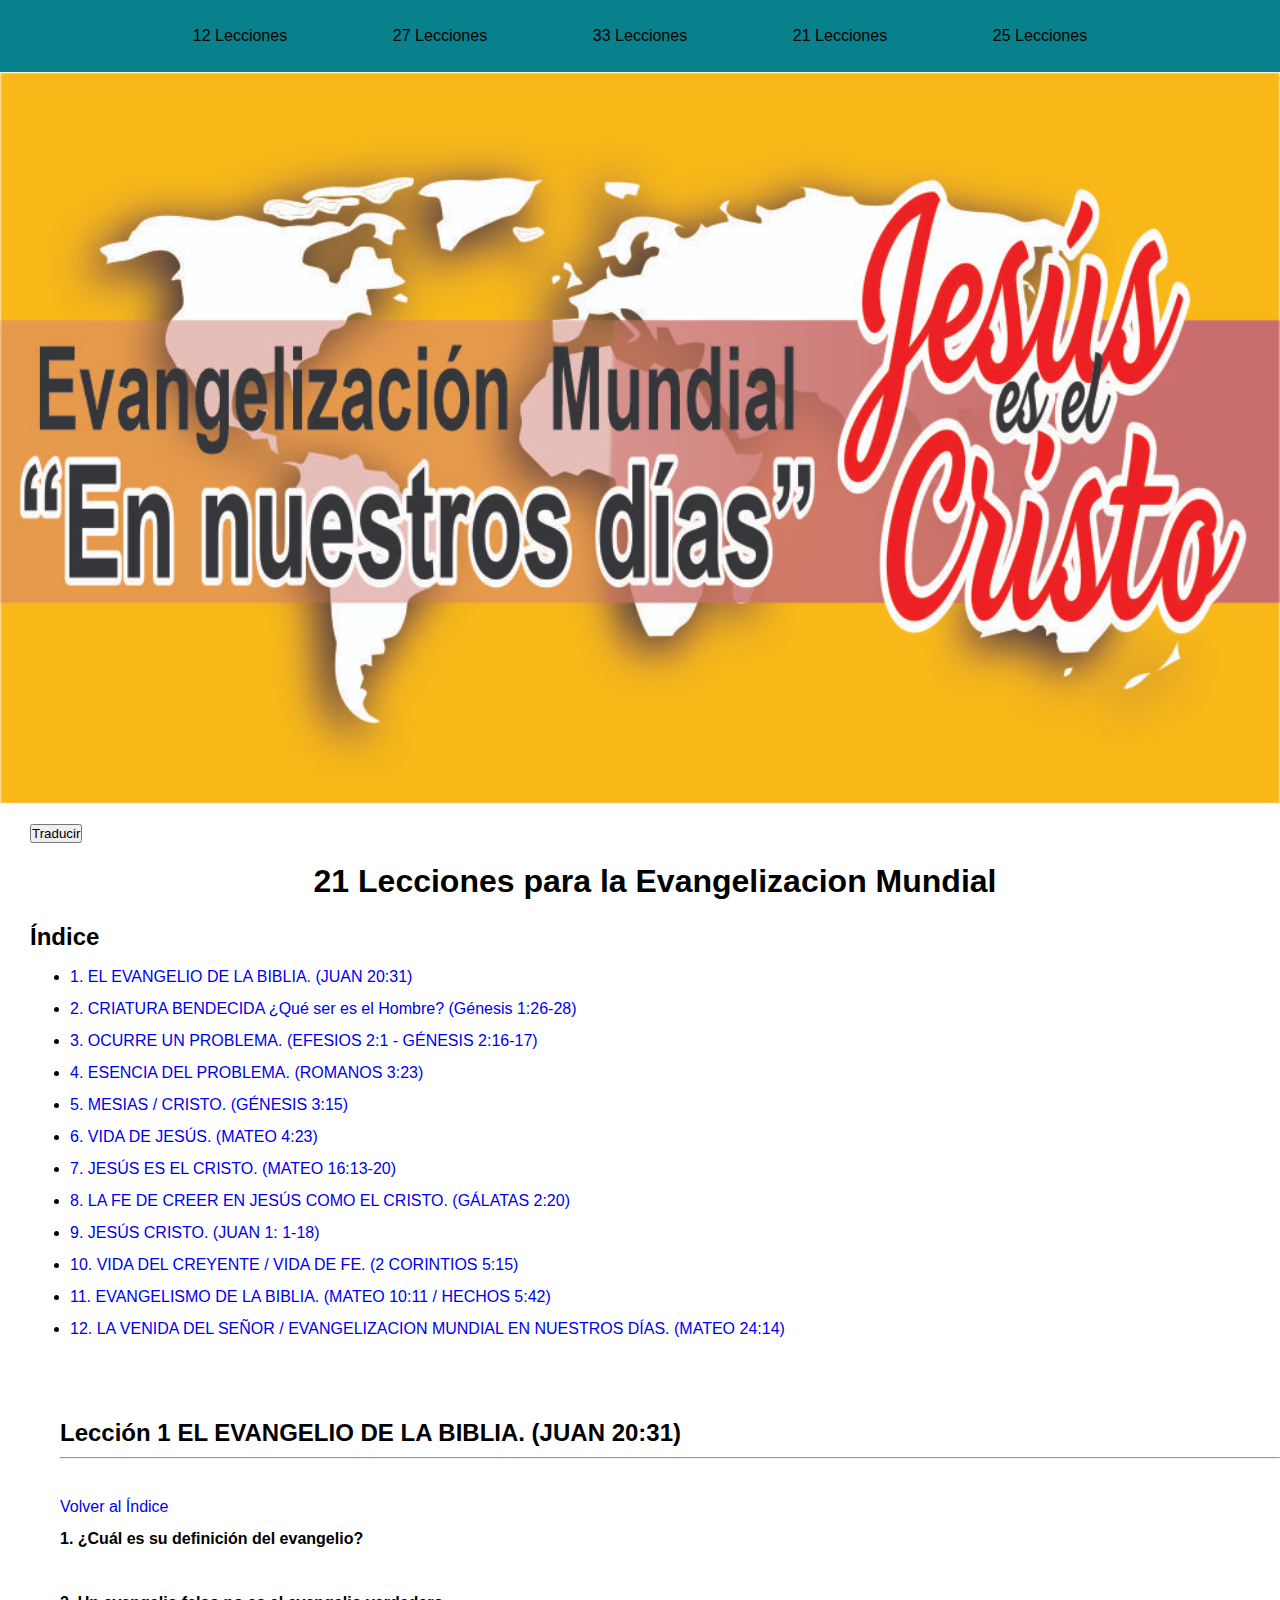
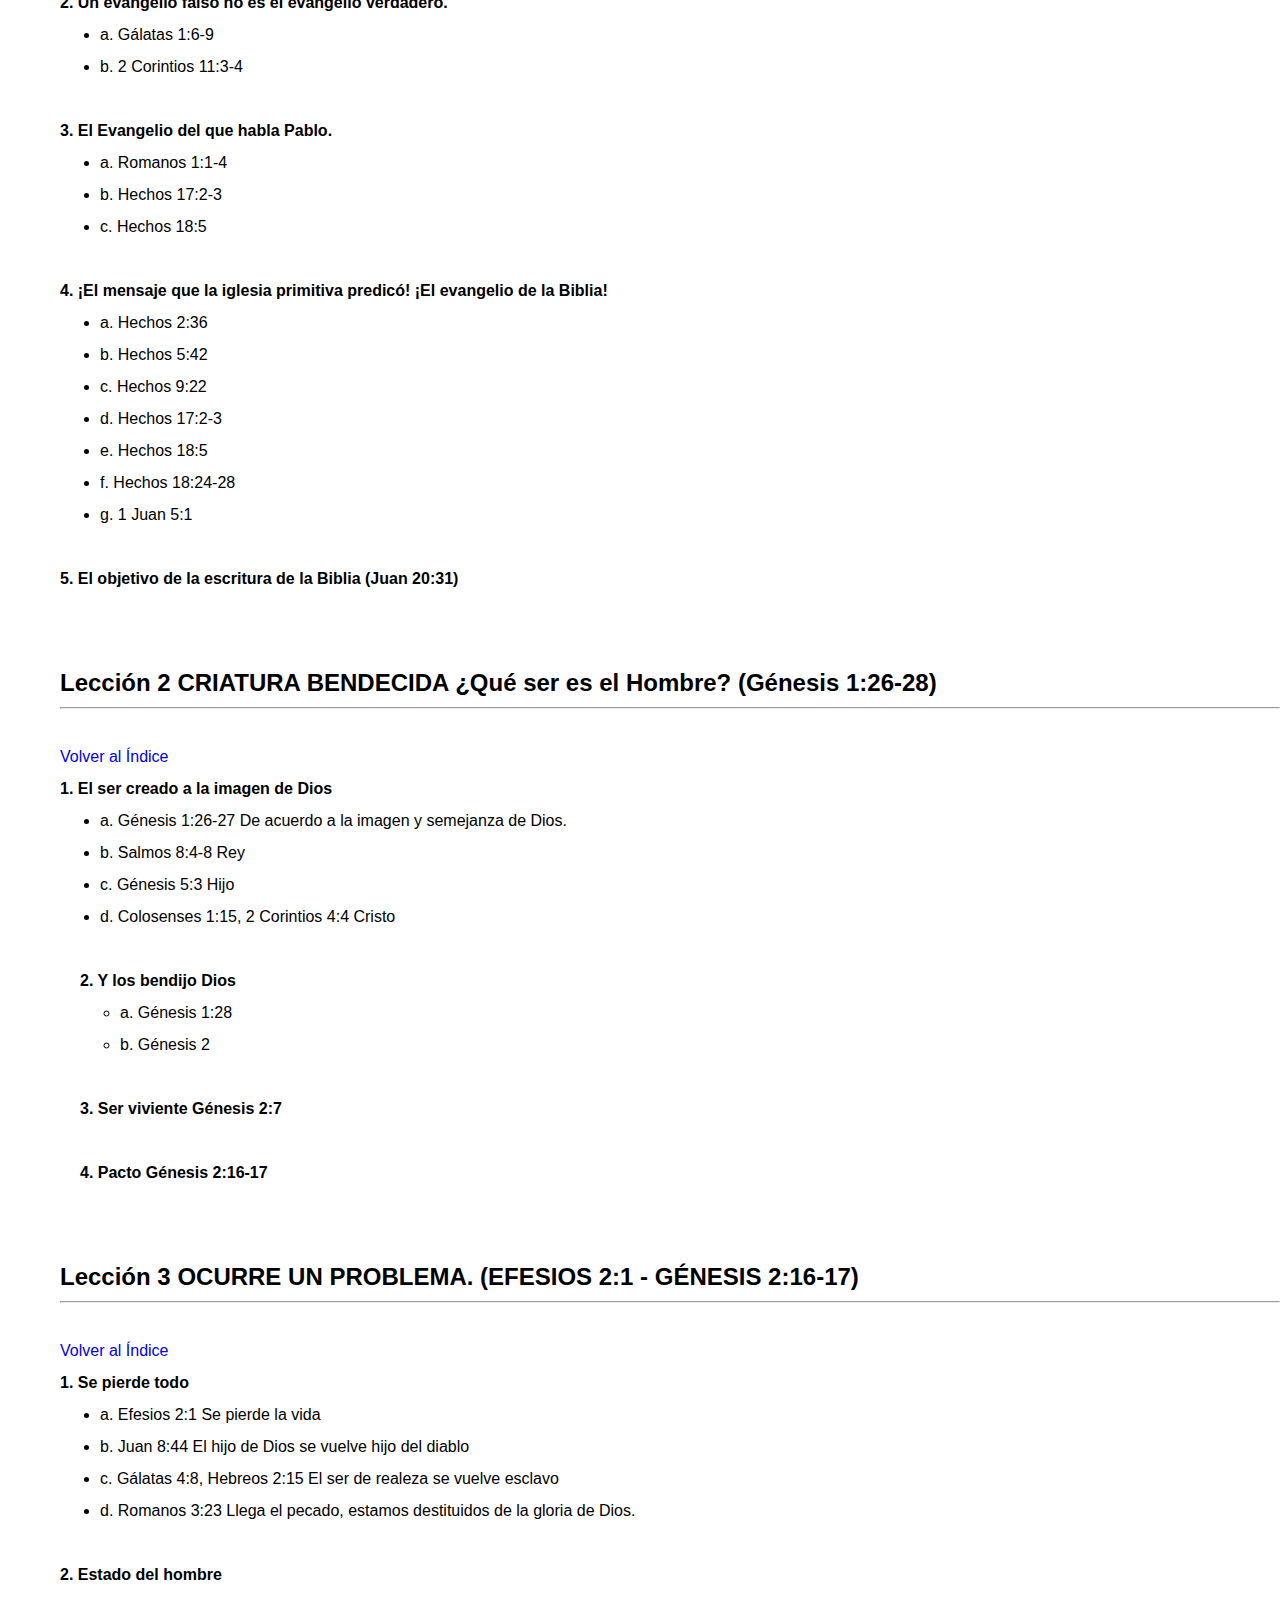
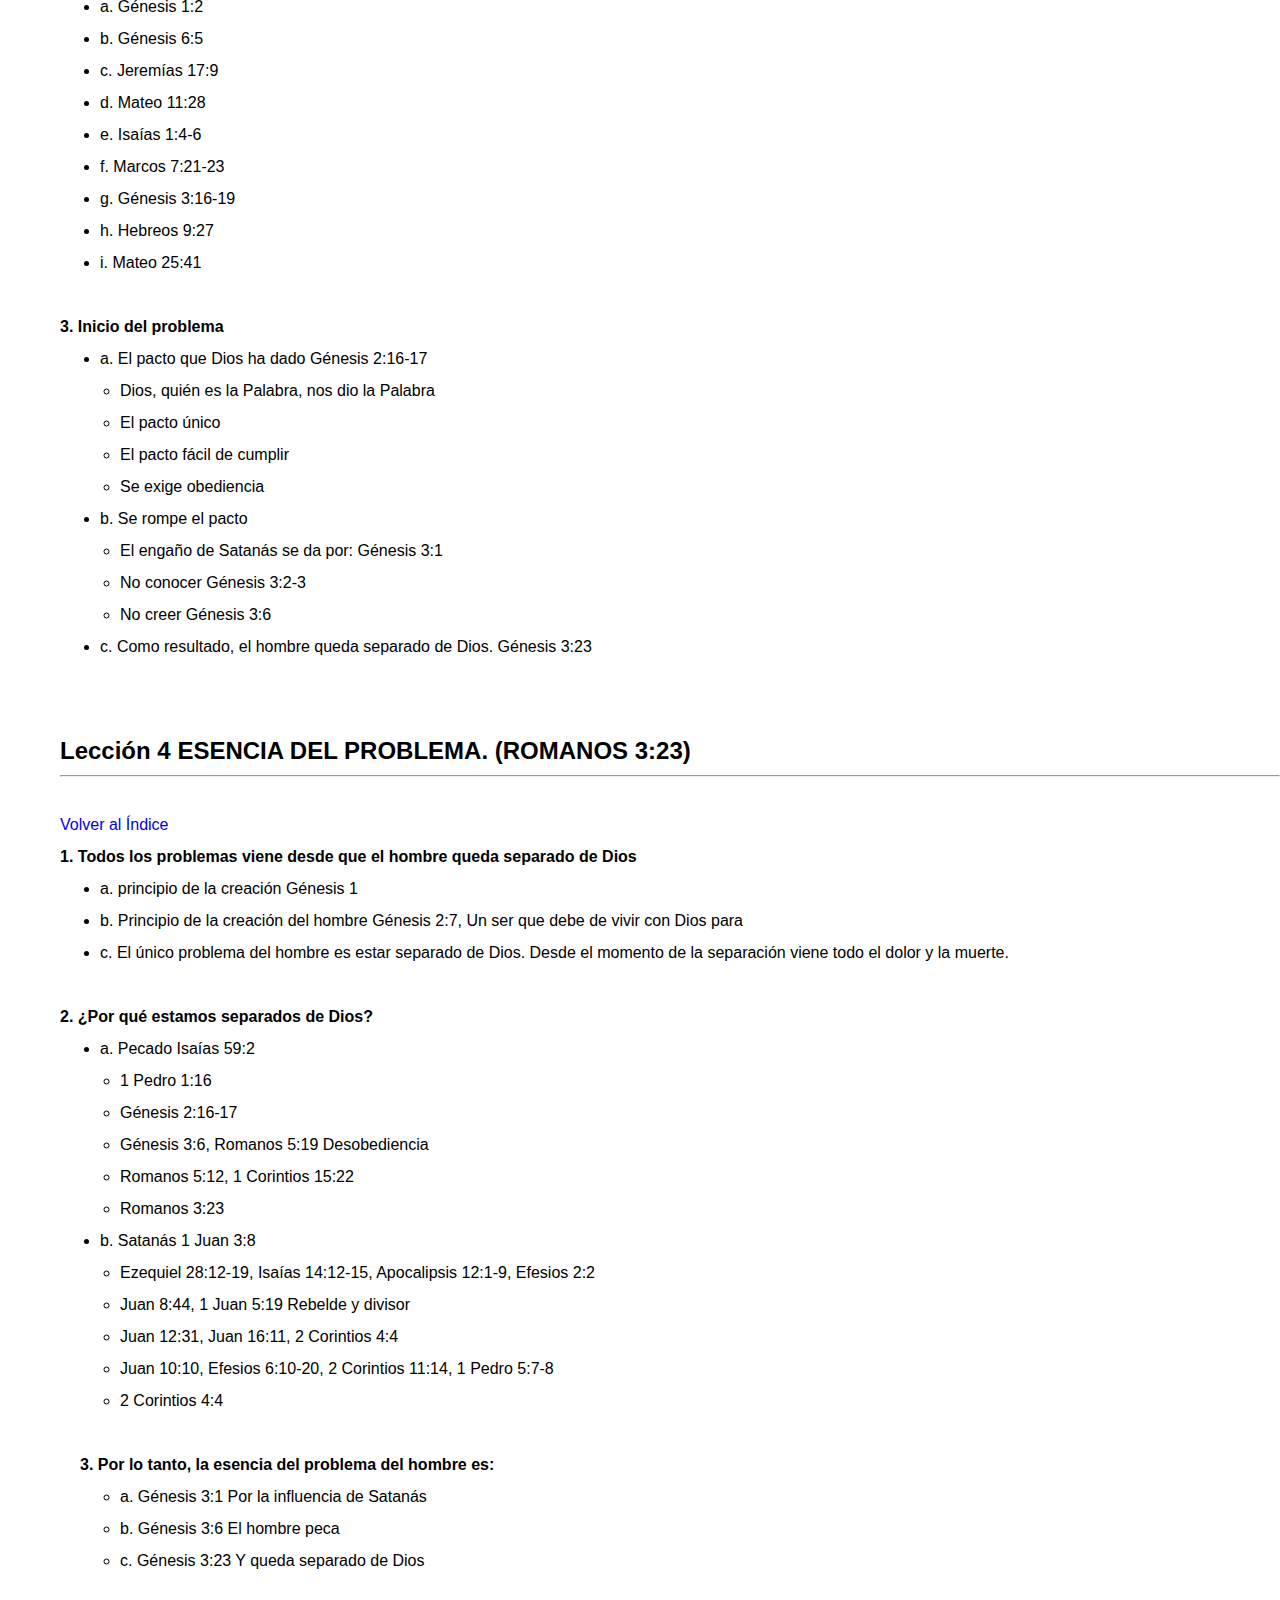
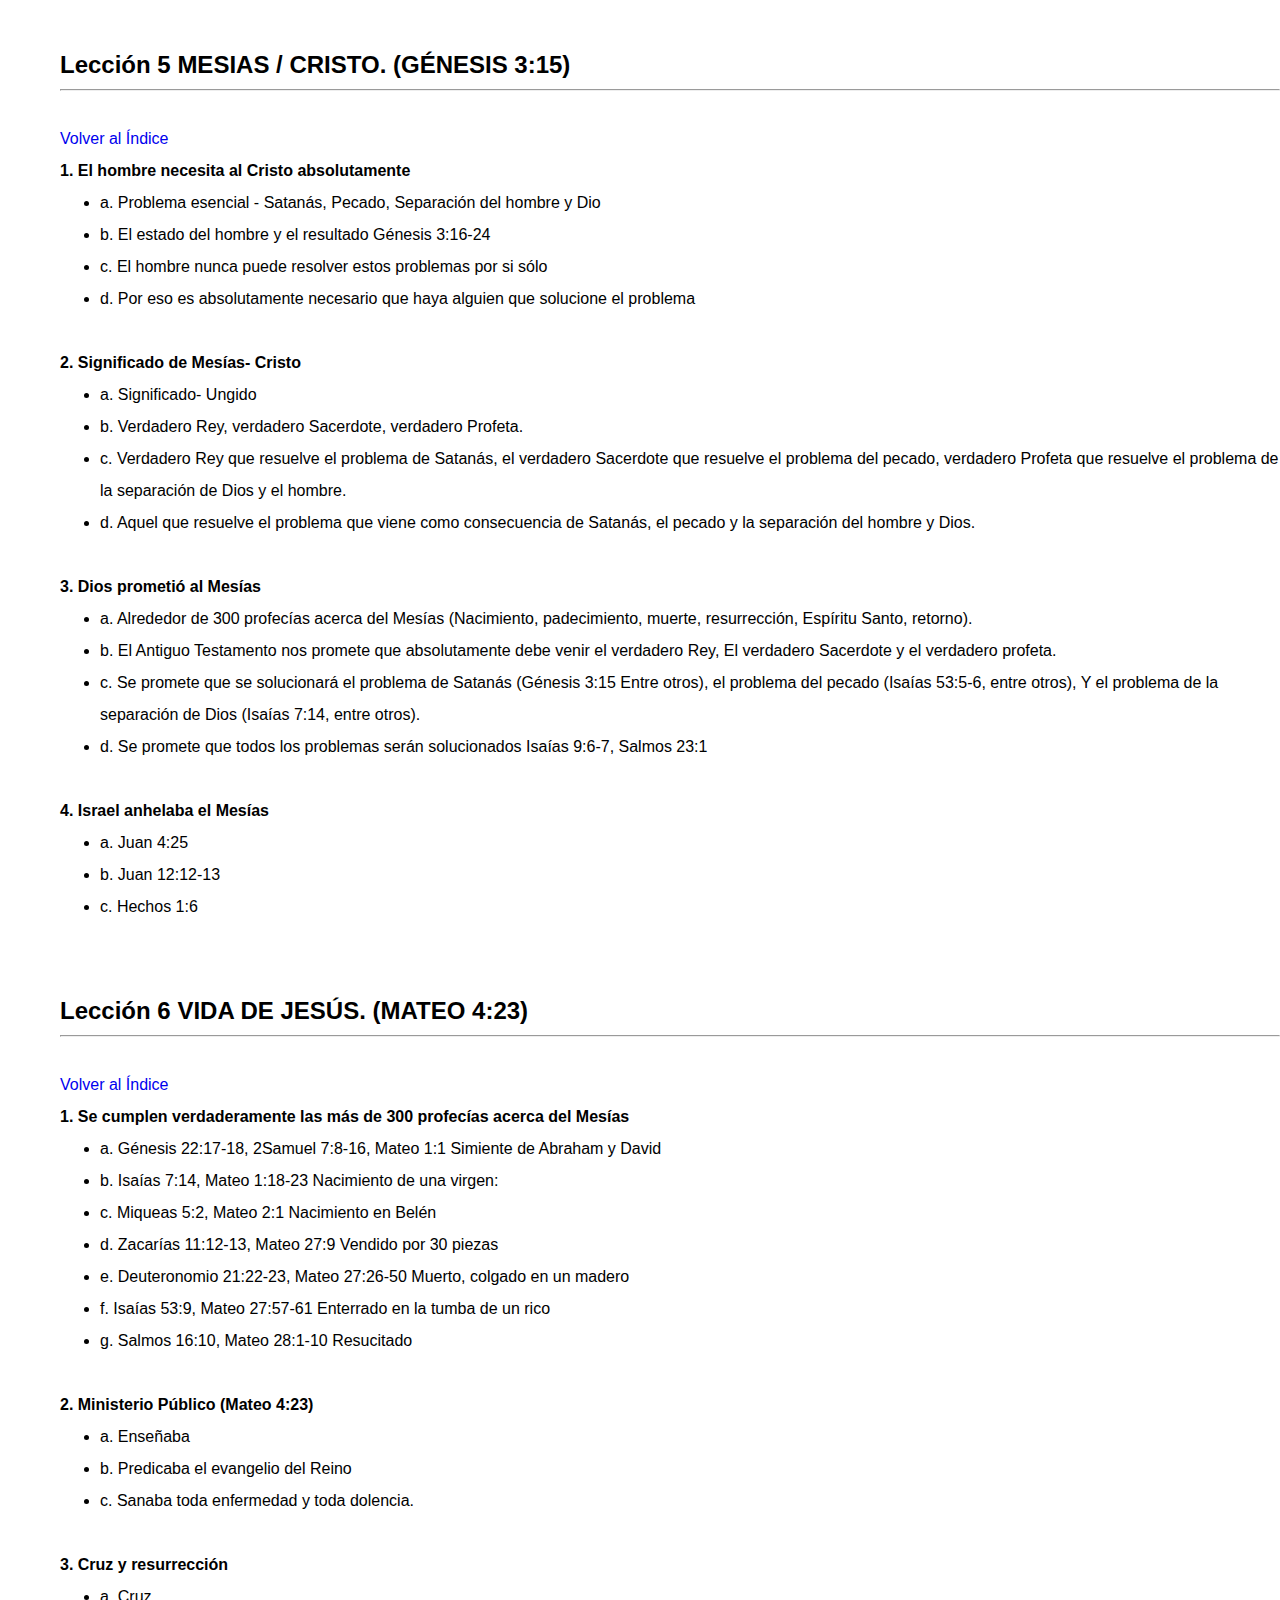
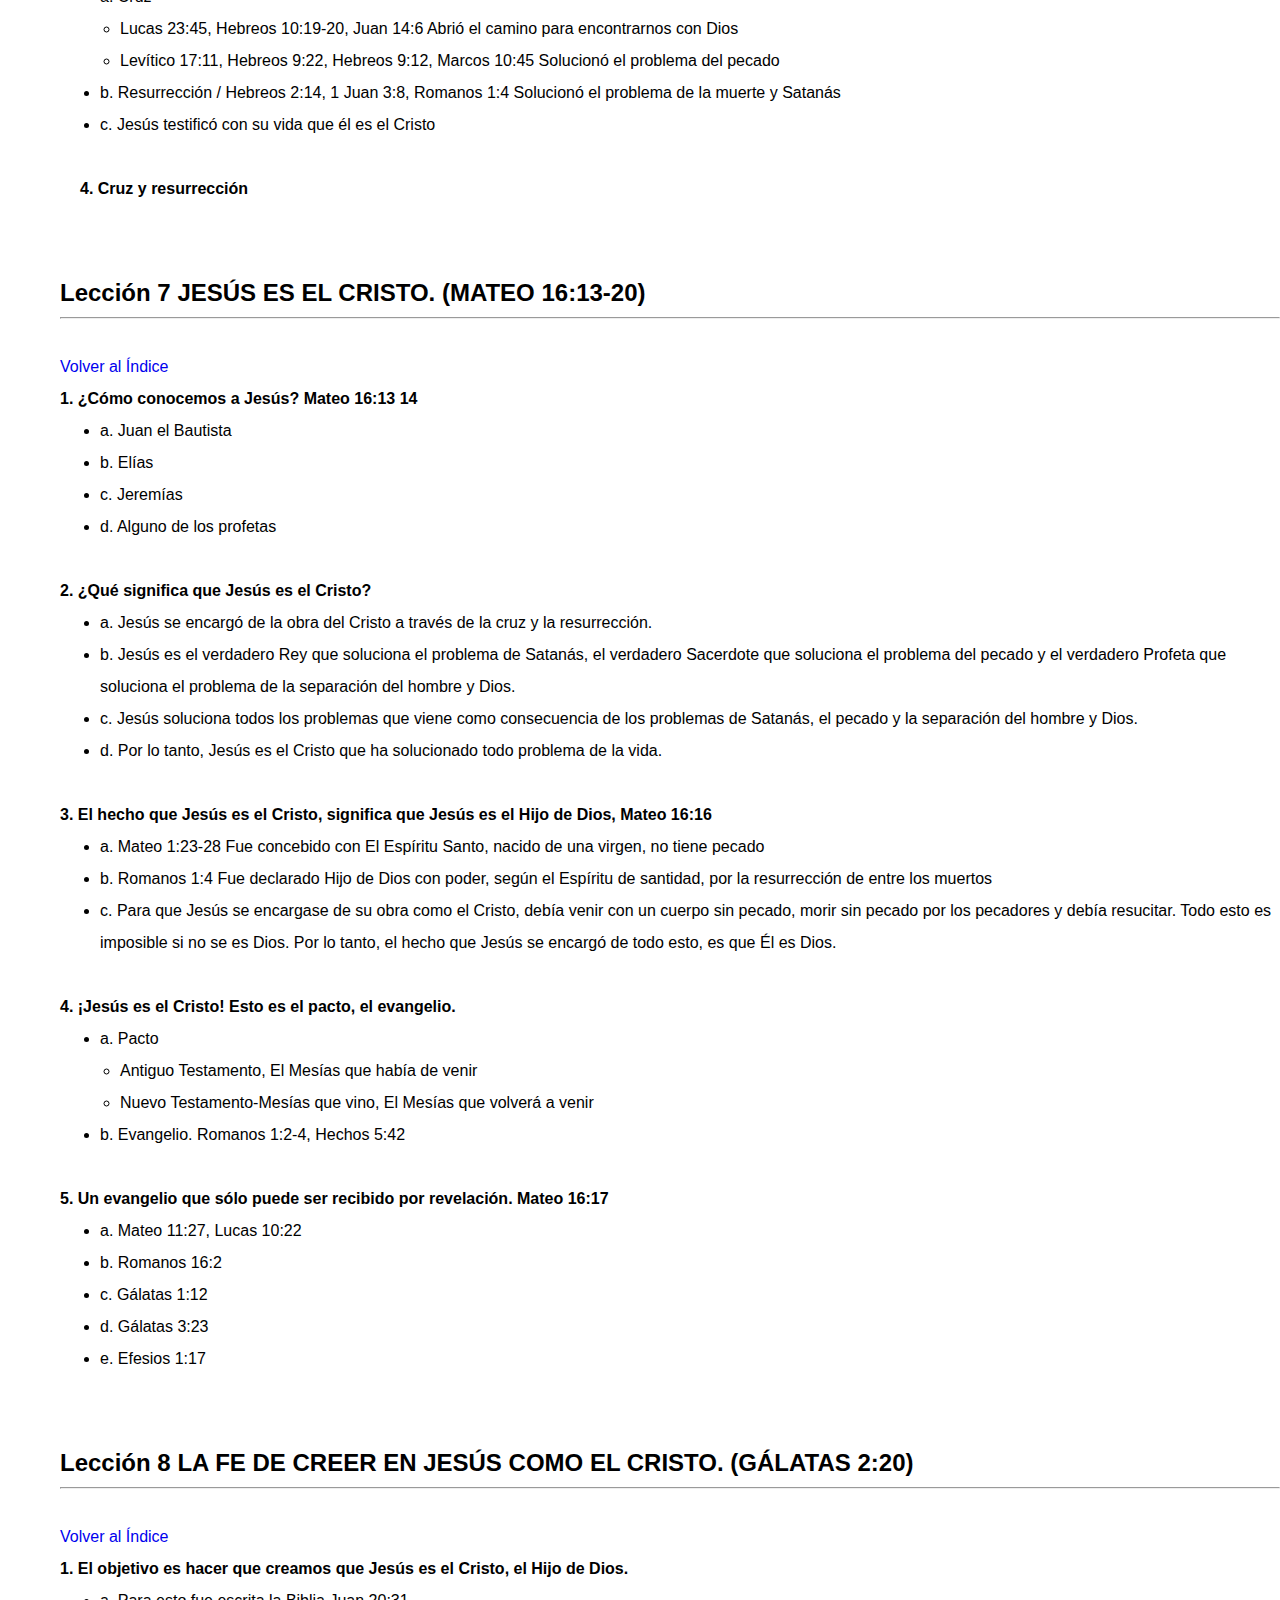
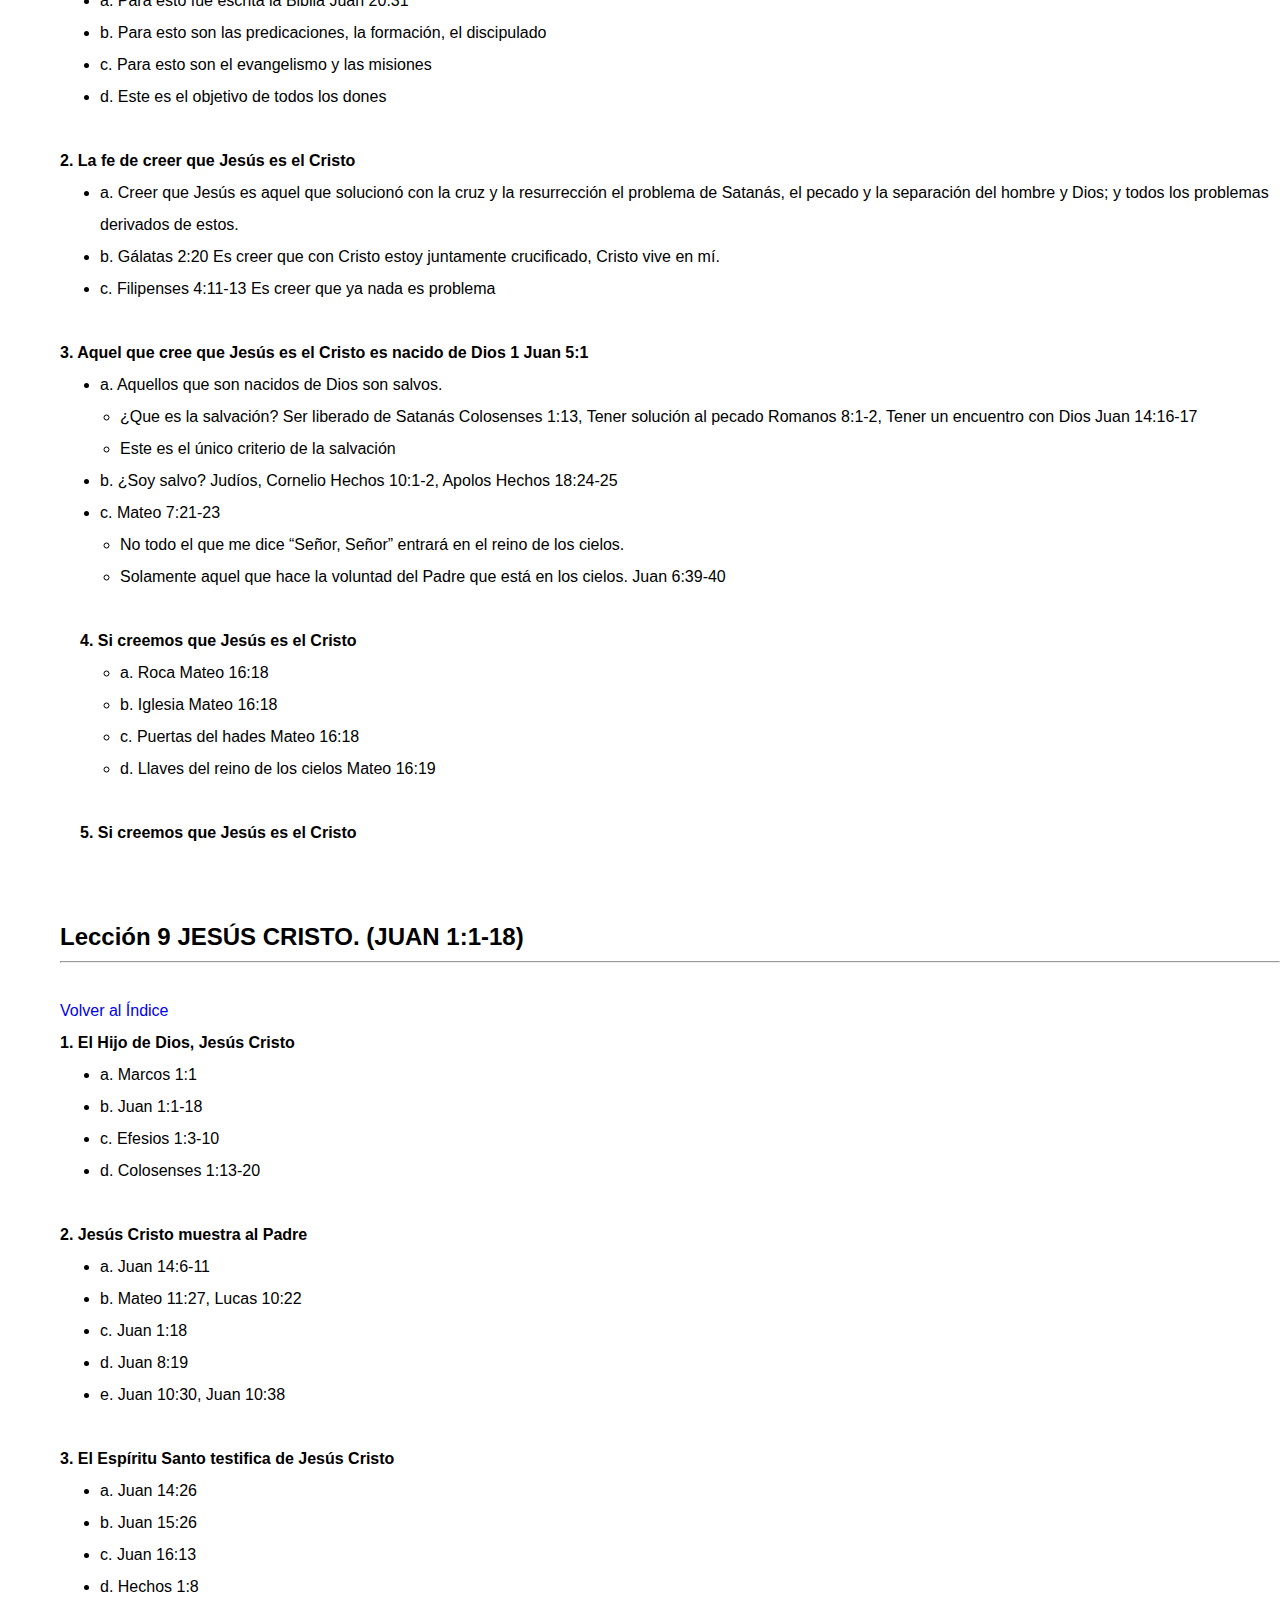
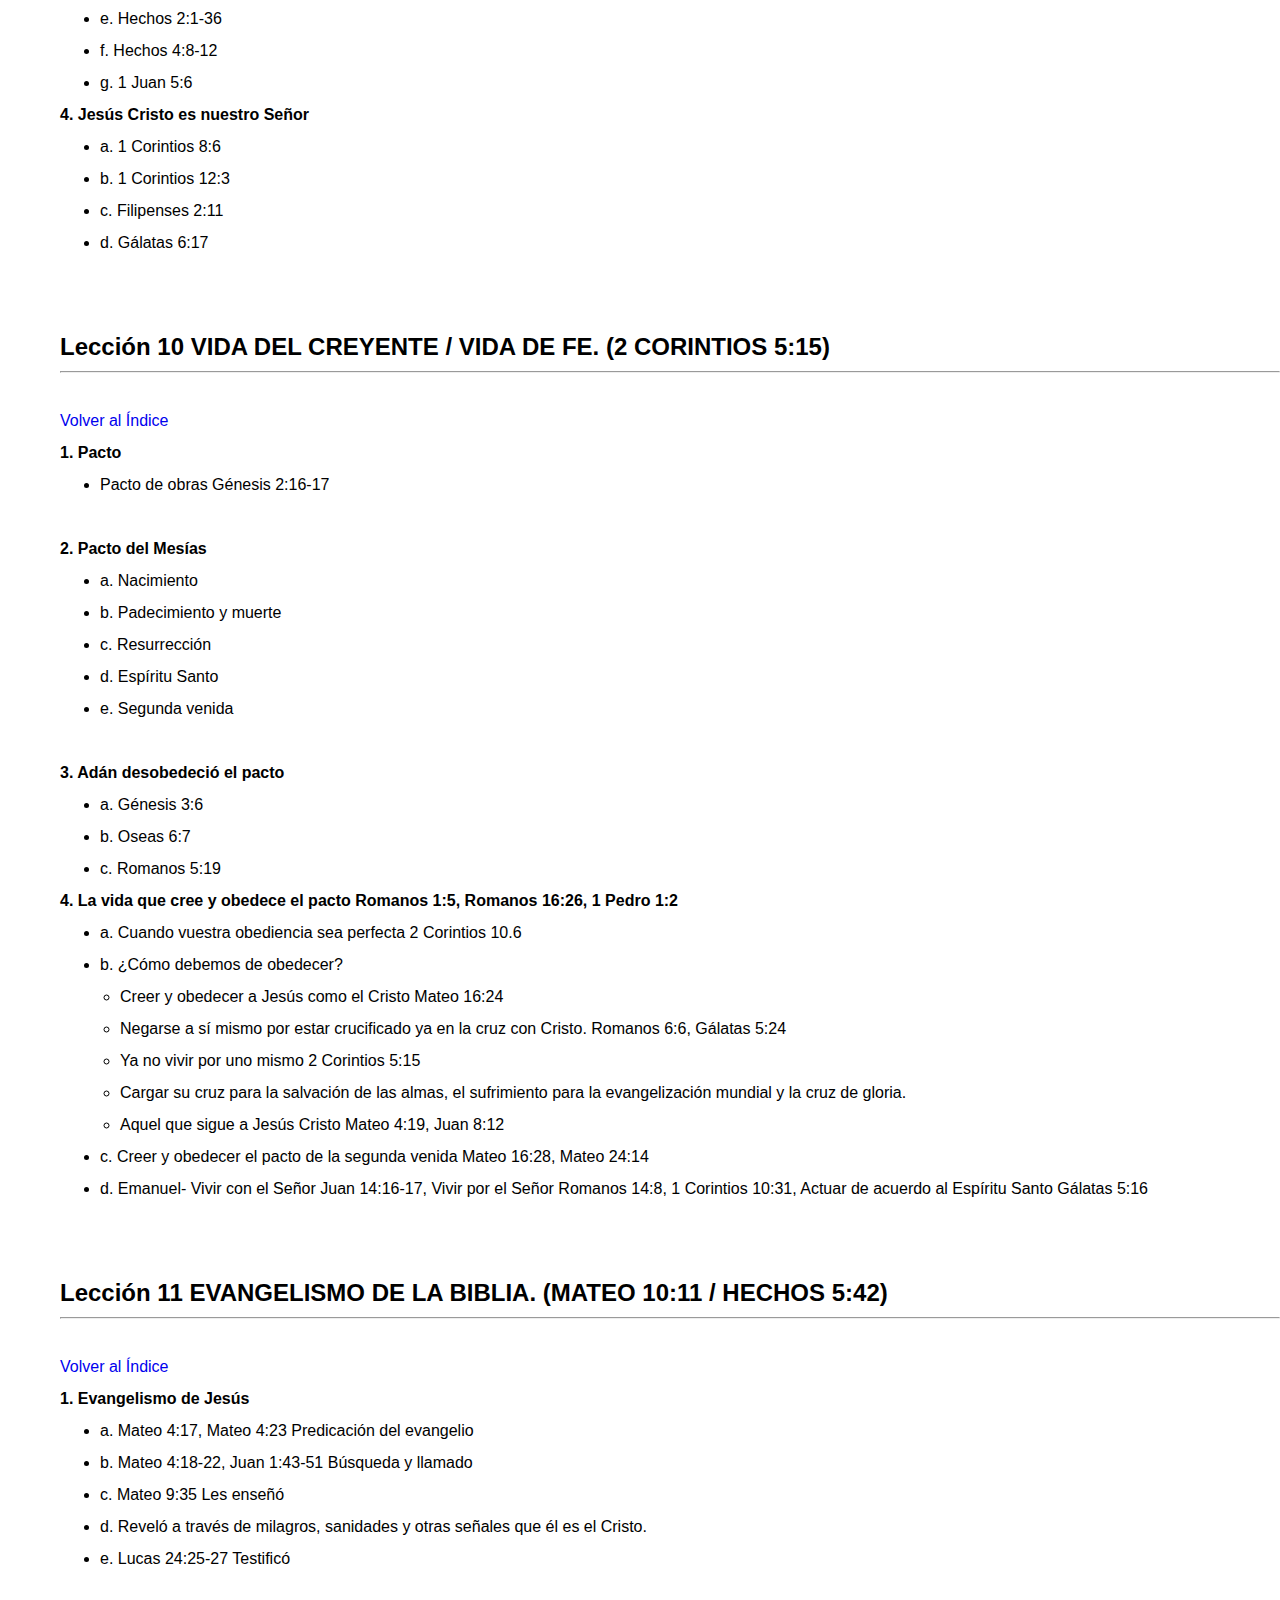
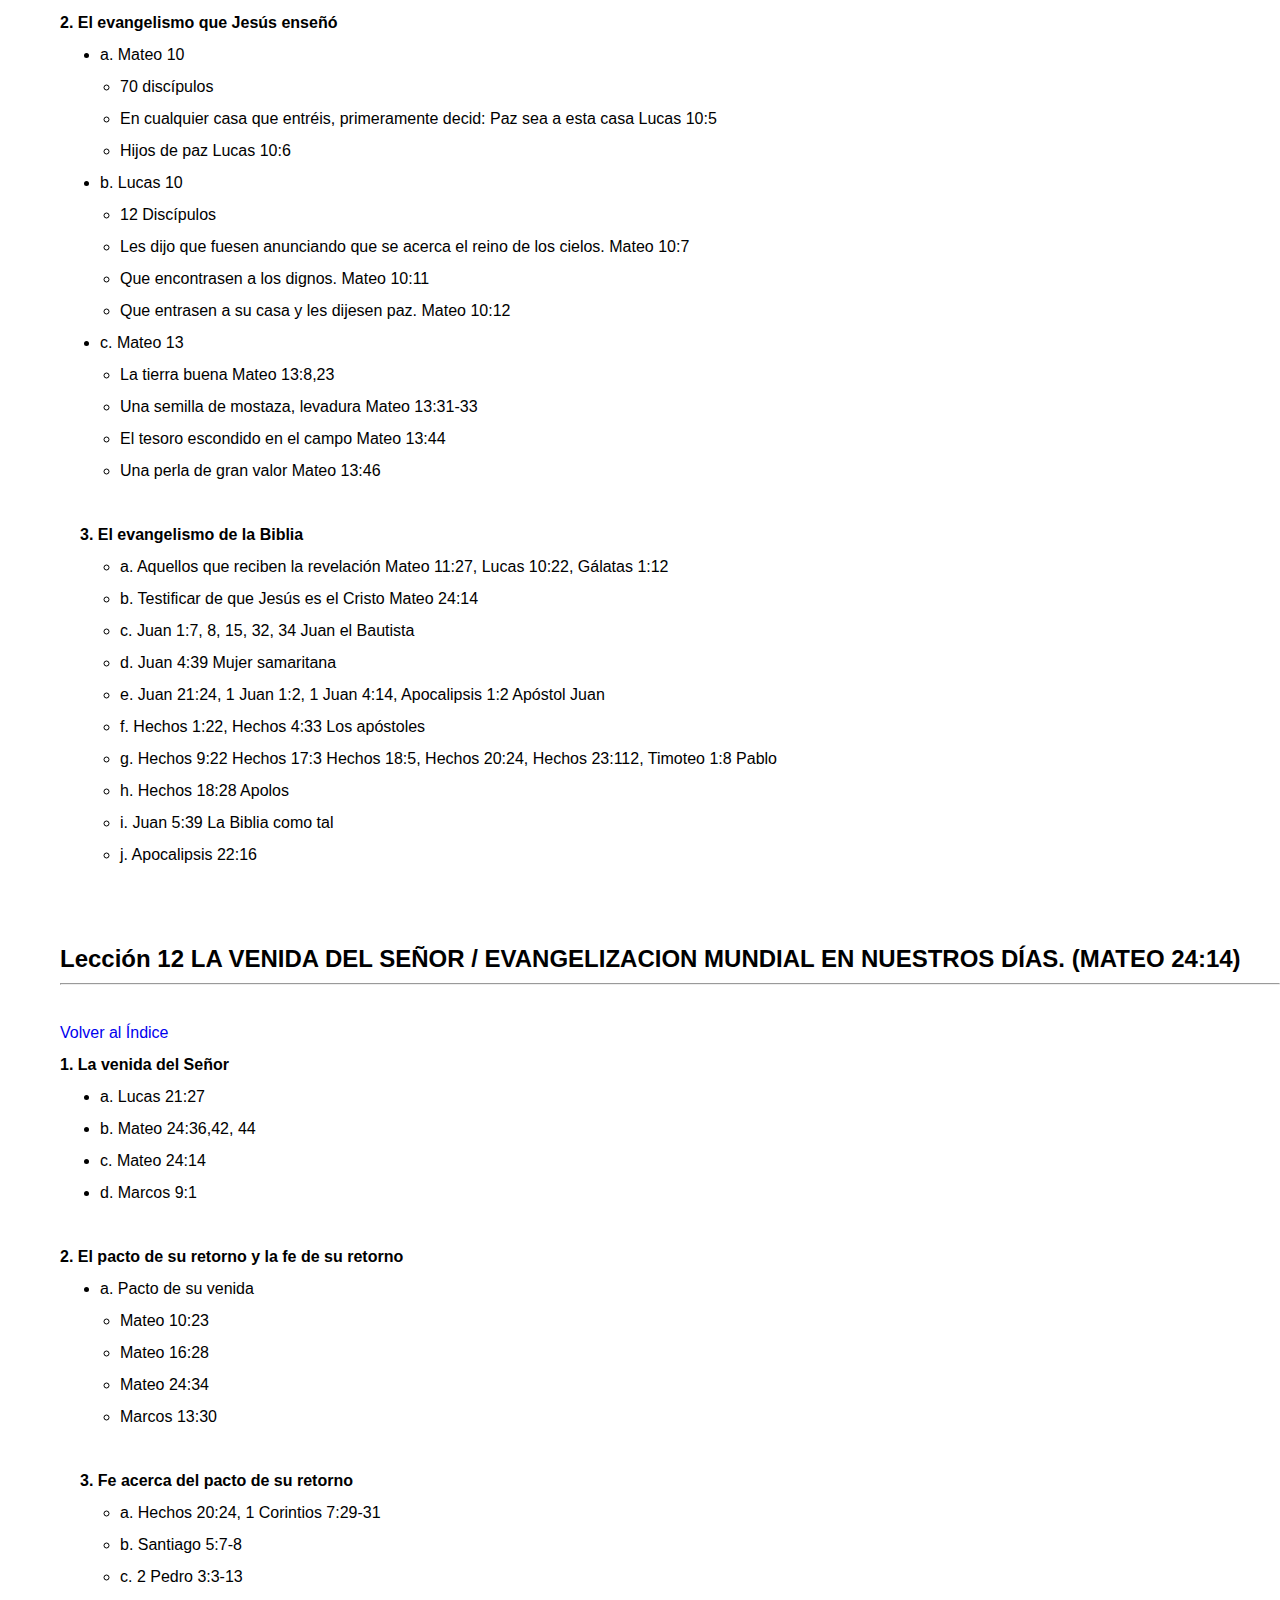
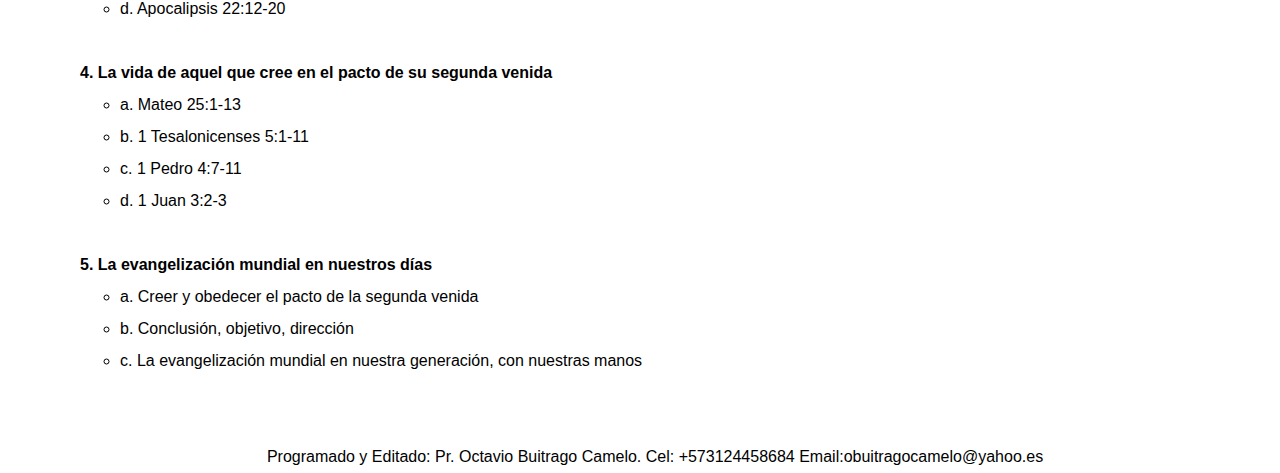
==== 21.html @ a9871e88 "actualizacion" ====
<!DOCTYPE html>
<html lang="es">
<head>
    <meta charset="UTF-8">
    <meta name="viewport" content="width=device-width, initial-scale=1.0">
    <link rel="stylesheet" href="styles.css">
    <script type="text/javascript" src="https://translate.google.com/translate_a/element.js?cb=googleTranslateElementInit">
    function googleTranslateElementInit() {
      new google.translate.TranslateElement({pageLanguage: 'es', includedLanguages: 'en,fr,de', layout: google.translate.TranslateElement.InlineLayout.SIMPLE}, 'google_translate_element');
    }
  </script>
    <script>src="index.js"></script>
    <title>21 Lecciones para la Evangelizacion Mundial</title>
</head>
<body>
    <header>
		<nav class="navbar">
			<div class="contenedor">
                <a href="index.html">12 Lecciones</a>
                <a href="27.html">27 Lecciones</a>
                <a href="33.html">33 Lecciones</a>
                <a href="25.html">21 Lecciones</a>
                <a href="21.html">25 Lecciones</a>
              </div>
		</nav>
		<div class="contenedor-imagen">
			<a href="#">
				<img src="img/portada.jpg" alt="imagen evangelizacion mundial">
			</a>
		</div>
	</header>
<main class="contenido">
    <div id="traducir">
	    <div id="google_translate_element"></div>
        <button onclick="translatePage()">Traducir</button>
    </div>
    <h1 class="titulo" id="indice">21 Lecciones para la Evangelizacion Mundial</h1>
    <nav>
        <h2>Índice</h2>
        <ul>
            <li><a href="#leccion-1">1. EL EVANGELIO DE LA BIBLIA. (JUAN 20:31)</a></li>
            <li><a href="#leccion-2">2. CRIATURA BENDECIDA ¿Qué ser es el Hombre? (Génesis 1:26-28)</a></li>
            <li><a href="#leccion-3">3. OCURRE UN PROBLEMA. (EFESIOS 2:1 - GÉNESIS 2:16-17)</a></li>
            <li><a href="#leccion-4">4. ESENCIA DEL PROBLEMA. (ROMANOS 3:23)</a></li>
            <li><a href="#leccion-5">5. MESIAS / CRISTO. (GÉNESIS 3:15)</a></li>
            <li><a href="#leccion-6">6. VIDA DE JESÚS. (MATEO 4:23)</a></li>
            <li><a href="#leccion-7">7. JESÚS ES EL CRISTO. (MATEO 16:13-20)</a></li>
            <li><a href="#leccion-8">8. LA FE DE CREER EN JESÚS COMO EL CRISTO. (GÁLATAS 2:20)</a></li>
            <li><a href="#leccion-9">9. JESÚS CRISTO. (JUAN 1: 1-18)</a></li>
            <li><a href="#leccion-10">10. VIDA DEL CREYENTE / VIDA DE FE. (2 CORINTIOS 5:15)</a></li>
            <li><a href="#leccion-11">11. EVANGELISMO DE LA BIBLIA. (MATEO 10:11 / HECHOS 5:42)</a></li>
            <li><a href="#leccion-12">12. LA VENIDA DEL SEÑOR / EVANGELIZACION MUNDIAL EN
                NUESTROS DÍAS. (MATEO 24:14)</a></li><br><br>
        </ul>
    </nav>
    <main>
    <Section>
        <article>
            <h2 id="leccion-1">Lección 1 EL EVANGELIO DE LA BIBLIA. (JUAN 20:31)</h2>
            <hr><br> <a href="#indice" class="volver-indice">Volver al Índice</a>
    
            <p><strong>1. ¿Cuál es su definición del evangelio?</strong></p><br>
            <p><strong>2. Un evangelio falso no es el evangelio verdadero.</strong></p>
                <ul>
                    <li>a. Gálatas 1:6-9</li>
                    <li>b. 2 Corintios 11:3-4</li></p><br>
                </ul>
            <p><strong>3.  El Evangelio del que habla Pablo.</strong></p>
                <ul>
                    <li>a. Romanos 1:1-4</li>
                    <li>b. Hechos 17:2-3</li>
                    <li>c. Hechos 18:5</li><br>
                </ul>
            <p><strong>4. ¡El mensaje que la iglesia primitiva predicó! ¡El evangelio de la Biblia!</strong></p>
                <ul>
                    <li>a. Hechos 2:36</li>
                    <li>b. Hechos 5:42</li>
                    <li>c. Hechos 9:22</li>
                    <li>d. Hechos 17:2-3</li>
                    <li>e. Hechos 18:5</li>
                    <li>f. Hechos 18:24-28</li>
                    <li>g. 1 Juan 5:1</li>
                </ul><br>
            <p><strong>5. El objetivo de la escritura de la Biblia (Juan 20:31)</strong></p><br><br>            
        </article>
        <article>
            <h2 id="leccion-2">Lección 2 CRIATURA BENDECIDA ¿Qué ser es el Hombre? (Génesis 1:26-28)</h2>
            <hr><br><a href="#indice" class="volver-indice">Volver al Índice</a>
    
            <p><strong>1. El ser creado a la imagen de Dios</strong></p>
                <ul>
                    <li>a. Génesis 1:26-27 De acuerdo a la imagen y semejanza de Dios.</li>
                    <li>b. Salmos 8:4-8 Rey</li>
                    <li>c. Génesis 5:3 Hijo</li>
                    <li>d. Colosenses 1:15, 2 Corintios 4:4 Cristo</li><br>
            <p><strong>2. Y los bendijo Dios</strong></p>
                <ul>
                    <li>a. Génesis 1:28</li>
                    <li>b. Génesis 2</li></p><br>
                </ul>
            <p><strong>3. Ser viviente Génesis 2:7</strong></p><br>
            <p><strong>4. Pacto Génesis 2:16-17</strong></p><br><br>
        </article>
        <article>
            <h2 id="leccion-3">Lección 3 OCURRE UN PROBLEMA. (EFESIOS 2:1 - GÉNESIS 2:16-17)</h2>
            <hr><br><a href="#indice" class="volver-indice">Volver al Índice</a>
    
            <p><strong>1. Se pierde todo</strong></p>
                <ul>
                    <li>a. Efesios 2:1 Se pierde la vida</li>
                    <li>b. Juan 8:44 El hijo de Dios se vuelve hijo del diablo</li>
                    <li>c. Gálatas 4:8, Hebreos 2:15 El ser de realeza se vuelve esclavo</li>
                    <li>d. Romanos 3:23 Llega el pecado, estamos destituidos de la gloria de Dios.</li>
                </ul></p><br>
            <p><strong>2. Estado del hombre</strong></p>
                <ul>
                    <li>a. Génesis 1:2</li>
                    <li>b. Génesis 6:5</li>
                    <li>c. Jeremías 17:9</li>
                    <li>d. Mateo 11:28</li>
                    <li>e. Isaías 1:4-6</li>
                    <li>f. Marcos 7:21-23</li>
                    <li>g. Génesis 3:16-19</li>
                    <li>h. Hebreos 9:27</li>
                    <li>i. Mateo 25:41</li>
                </ul><br>
        
            <p><strong>3. Inicio del problema</strong></p>
                <ul>
                    <li>a. El pacto que Dios ha dado Génesis 2:16-17</li>
                        <ul>
                            <li>Dios, quién es la Palabra, nos dio la Palabra</li>
                            <li>El pacto único</li>
                            <li>El pacto fácil de cumplir</li>
                            <li>Se exige obediencia</li>
                        </ul>
                <li>b. Se rompe el pacto</li>
                        <ul>
                            <li>El engaño de Satanás se da por: Génesis 3:1</li>
                            <li>No conocer Génesis 3:2-3</li>
                            <li>No creer Génesis 3:6</li>
                        </ul>
                <li>c. Como resultado, el hombre queda separado de Dios. Génesis 3:23</li>
                </ul><br><br>
        </article>
        <article>
            <h2 id="leccion-4">Lección 4 ESENCIA DEL PROBLEMA. (ROMANOS 3:23)</h2>
            <hr><br><a href="#indice" class="volver-indice">Volver al Índice</a>
    
            <p><strong>1. Todos los problemas viene desde que el hombre queda separado de Dios</strong></p>
                <ul>
                    <li>a. principio de la creación Génesis 1</li>
                    <li>b. Principio de la creación del hombre Génesis 2:7, Un ser que debe de vivir con Dios para
                    <li>c. El único problema del hombre es estar separado de Dios. Desde el momento de la separación viene todo el dolor y la muerte.</li></li></p><br>
                </ul>
            <p><strong>2. ¿Por qué estamos separados de Dios?</strong></p>
                <ul>
                    <li>a. Pecado Isaías 59:2</li>
                    <ul>
                        <li>1 Pedro 1:16</li>
                        <li>Génesis 2:16-17</li>
                        <li>Génesis 3:6, Romanos 5:19 Desobediencia</li>
                        <li>Romanos 5:12, 1 Corintios 15:22</li>
                        <li>Romanos 3:23</li>
                      </ul>
                    <li>b. Satanás 1 Juan 3:8</li>
                    <ul>
                        <li>Ezequiel 28:12-19, Isaías 14:12-15, Apocalipsis 12:1-9, Efesios 2:2</li>
                        <li>Juan 8:44, 1 Juan 5:19 Rebelde y divisor</li>
                        <li>Juan 12:31, Juan 16:11, 2 Corintios 4:4</li>
                        <li>Juan 10:10, Efesios 6:10-20, 2 Corintios 11:14, 1 Pedro 5:7-8</li>
                        <li>2 Corintios 4:4</li>
                      </ul><br>
            <p><strong>3. Por lo tanto, la esencia del problema del hombre es:</strong>
                <ul>
                    <li>a. Génesis 3:1 Por la influencia de Satanás</li>
                    <li>b. Génesis 3:6 El hombre peca</li>
                    <li>c. Génesis 3:23 Y queda separado de Dios</li></p><br><br>
        </article>
        <article>
            <h2 id="leccion-5">Lección 5 MESIAS / CRISTO. (GÉNESIS 3:15)</h2>
            <hr><br><a href="#indice" class="volver-indice">Volver al Índice</a>
    
            <p><strong>1. El hombre necesita al Cristo absolutamente</strong></p>
                <ul>
                    <li>a. Problema esencial - Satanás, Pecado, Separación del hombre y Dio</li>
                    <li>b. El estado del hombre y el resultado Génesis 3:16-24</li>
                    <li>c. El hombre nunca puede resolver estos problemas por si sólo</li>
                    <li>d. Por eso es absolutamente necesario que haya alguien que solucione el problema</li>
                </ul></p><br>
            <p><strong>2. Significado de Mesías- Cristo</strong></p>
                <ul>
                    <li>a. Significado- Ungido</li>
                    <li>b. Verdadero Rey, verdadero Sacerdote, verdadero Profeta.</li>
                    <li>c. Verdadero Rey que resuelve el problema de Satanás, el verdadero Sacerdote que resuelve
                        el problema del pecado, verdadero Profeta que resuelve el problema de la separación de
                        Dios y el hombre.</li>
                    <li>d.  Aquel que resuelve el problema que viene como consecuencia de Satanás, el pecado y la
                        separación del hombre y Dios.</li>
                </ul><br>
            <p><strong>3. Dios prometió al Mesías</strong></p>
                <ul>
                    <li>a.  Alrededor de 300 profecías acerca del Mesías (Nacimiento, padecimiento, muerte,
                        resurrección, Espíritu Santo, retorno).</li>
                    <li>b. El Antiguo Testamento nos promete que absolutamente debe venir el verdadero Rey, El
                        verdadero Sacerdote y el verdadero profeta.</li>
                    <li>c. Se promete que se solucionará el problema de Satanás (Génesis 3:15 Entre otros), el
                        problema del pecado (Isaías 53:5-6, entre otros), Y el problema de la separación de Dios
                        (Isaías 7:14, entre otros).</li>
                    <li>d. Se promete que todos los problemas serán solucionados Isaías 9:6-7, Salmos 23:1</li>
                </ul><br>
            <p><strong>4. Israel anhelaba el Mesías</strong></p>
                <ul>    
                    <li>a. Juan 4:25</li>
                    <li>b. Juan 12:12-13</li>
                    <li>c. Hechos 1:6</li>
                </ul><br><br>
        </article>
        <article>
            <h2 id="leccion-6">Lección 6 VIDA DE JESÚS. (MATEO 4:23)</h2>
            <hr><br><a href="#indice" class="volver-indice">Volver al Índice</a>
    
            <p><strong>1. Se cumplen verdaderamente las más de 300 profecías acerca del Mesías</strong></p>
                <ul>
                    <li>a. Génesis 22:17-18, 2Samuel 7:8-16, Mateo 1:1 Simiente de Abraham y David</li>
                    <li>b. Isaías 7:14, Mateo 1:18-23 Nacimiento de una virgen:</li>
                    <li>c. Miqueas 5:2, Mateo 2:1 Nacimiento en Belén</li>
                    <li>d. Zacarías 11:12-13, Mateo 27:9 Vendido por 30 piezas</li>
                    <li>e. Deuteronomio 21:22-23, Mateo 27:26-50 Muerto, colgado en un madero</li>
                    <li>f. Isaías 53:9, Mateo 27:57-61 Enterrado en la tumba de un rico</li>
                    <li>g. Salmos 16:10, Mateo 28:1-10 Resucitado</li>
                </ul><br>
            <p><strong>2. Ministerio Público (Mateo 4:23)</strong></p>
                <ul>
                    <li>a. Enseñaba</li>
                    <li>b. Predicaba el evangelio del Reino</li>
                    <li>c. Sanaba toda enfermedad y toda dolencia.</li>
                </ul><br>
        
            <p><strong>3. Cruz y resurrección</strong></p>
                <ul>
                <li>a. Cruz</li>
                <ul>
                    <li>Lucas 23:45, Hebreos 10:19-20, Juan 14:6 Abrió el camino para encontrarnos con Dios</li>
                    <li>Levítico 17:11, Hebreos 9:22, Hebreos 9:12, Marcos 10:45 Solucionó el problema del
                        pecado</li>
                </ul>
                <li>b. Resurrección / Hebreos 2:14, 1 Juan 3:8, Romanos 1:4 Solucionó el problema de la
                    muerte y Satanás</li>

                <li>c.  Jesús testificó con su vida que él es el Cristo</li><br>
            <p><strong>4. Cruz y resurrección</strong></p>
                </ul><br><br>
        </article>
        <article>
            <h2 id="leccion-7">Lección 7 JESÚS ES EL CRISTO. (MATEO 16:13-20)</h2>
            <hr><br><a href="#indice" class="volver-indice">Volver al Índice</a>
    
            <p><strong>1. ¿Cómo conocemos a Jesús? Mateo 16:13 14</strong></p>
                <ul>
                    <li>a. Juan el Bautista</li>
                    <li>b. Elías</li>
                    <li>c. Jeremías</li>
                    <li>d. Alguno de los profetas</li>
                </ul><br>
            <p><strong>2. ¿Qué significa que Jesús es el Cristo?</strong></p>
                <ul>
                    <li>a. Jesús se encargó de la obra del Cristo a través de la cruz y la resurrección.</li>
                    <li>b. Jesús es el verdadero Rey que soluciona el problema de Satanás, el verdadero Sacerdote que
                        soluciona el problema del pecado y el verdadero Profeta que soluciona el problema de la
                        separación del hombre y Dios.</li>
                    <li>c. Jesús soluciona todos los problemas que viene como consecuencia de los problemas de Satanás,
                        el pecado y la separación del hombre y Dios.</li>
                    <li>d. Por lo tanto, Jesús es el Cristo que ha solucionado todo problema de la vida.</li>
                </ul><br>
        
            <p><strong>3. El hecho que Jesús es el Cristo, significa que Jesús es el Hijo de Dios, Mateo 16:16</strong></p>
                <ul>
                    <li>a. Mateo 1:23-28 Fue concebido con El Espíritu Santo, nacido de una virgen, no tiene pecado</li>
                    <li>b. Romanos 1:4 Fue declarado Hijo de Dios con poder, según el Espíritu de santidad, por la
                        resurrección de entre los muertos</li>
                    <li>c. Para que Jesús se encargase de su obra como el Cristo, debía venir con un cuerpo sin pecado,
                        morir sin pecado por los pecadores y debía resucitar. Todo esto es imposible si no se es Dios. Por lo
                        tanto, el hecho que Jesús se encargó de todo esto, es que Él es Dios.</li>
                </ul><br>
            <p><strong>4. ¡Jesús es el Cristo! Esto es el pacto, el evangelio.</strong></p>
                <ul>
                    <li>a. Pacto</li>
                        <ul>
                            <li>Antiguo Testamento, El Mesías que había de venir</li>
                            <li>Nuevo Testamento-Mesías que vino, El Mesías que volverá a venir</li>
                        </ul>
                    <li>b.  Evangelio. Romanos 1:2-4, Hechos 5:42</li>
                </ul><br>
            <p><strong>5. Un evangelio que sólo puede ser recibido por revelación. Mateo 16:17</strong></p>
                    <ul>
                        <li>a. Mateo 11:27, Lucas 10:22</li>
                        <li>b. Romanos 16:2</li>
                        <li>c. Gálatas 1:12</li>
                        <li>d. Gálatas 3:23</li>
                        <li>e. Efesios 1:17</li>
                    </ul><br><br>
        </article>
        <article>
        <h2 id="leccion-8">Lección 8 LA FE DE CREER EN JESÚS COMO EL CRISTO. (GÁLATAS 2:20)</h2>
            <hr><br><a href="#indice" class="volver-indice">Volver al Índice</a>
    
            <p><strong>1. El objetivo es hacer que creamos que Jesús es el Cristo, el Hijo de Dios.</strong></p>
                <ul>
                    <li>a. Para esto fue escrita la Biblia Juan 20:31</li>
                    <li>b. Para esto son las predicaciones, la formación, el discipulado</li>
                    <li>c. Para esto son el evangelismo y las misiones</li>
                    <li>d. Este es el objetivo de todos los dones</li>
                </ul><br>
            <p><strong>2. La fe de creer que Jesús es el Cristo</strong></p>
                <ul>
                    <li>a. Creer que Jesús es aquel que solucionó con la cruz y la resurrección el problema de
                        Satanás, el pecado y la separación del hombre y Dios; y todos los problemas derivados de
                        estos.</li>
                    <li>b. Gálatas 2:20 Es creer que con Cristo estoy juntamente crucificado, Cristo vive en mí.</li>
                    <li>c. Filipenses 4:11-13 Es creer que ya nada es problema</li>
                </ul><br>        
            <p><strong>3. Aquel que cree que Jesús es el Cristo es nacido de Dios 1 Juan 5:1</strong></p>
                <ul>
                    <li>a. Aquellos que son nacidos de Dios son salvos.</li>
                        <ul>
                            <li>¿Que es la salvación? Ser liberado de Satanás Colosenses 1:13, Tener solución al
                                pecado Romanos 8:1-2, Tener un encuentro con Dios Juan 14:16-17</li>
                            <li>Este es el único criterio de la salvación</li>
                        </ul>
                    <li>b. ¿Soy salvo? Judíos, Cornelio Hechos 10:1-2, Apolos Hechos 18:24-25</li>
                    <li>c.  Mateo 7:21-23</li>
                        <ul>
                            <li>No todo el que me dice “Señor, Señor” entrará en el reino de los cielos.</li>
                            <li>Solamente aquel que hace la voluntad del Padre que está en los cielos. Juan 6:39-40</li>
                        </ul><br>
            <p><strong>4. Si creemos que Jesús es el Cristo</strong></p>
                    <ul>
                    <li>a. Roca Mateo 16:18</li>
                    <li>b. Iglesia Mateo 16:18</li>
                    <li>c. Puertas del hades Mateo 16:18</li>
                    <li>d. Llaves del reino de los cielos Mateo 16:19</li>
                    </ul><br>
            <p><strong>5. Si creemos que Jesús es el Cristo</strong></p>
            <br><br>
        </article>
        <article>
            <h2 id="leccion-9">Lección 9 JESÚS CRISTO. (JUAN 1:1-18)</h2>
            <hr><br><a href="#indice" class="volver-indice">Volver al Índice</a>
    
            <p><strong>1. El Hijo de Dios, Jesús Cristo</strong></p>
                <ul>
                    <li>a. Marcos 1:1</li>
                    <li>b. Juan 1:1-18</li>
                    <li>c. Efesios 1:3-10</li>
                    <li>d. Colosenses 1:13-20</li>
                </ul><br>
            <p><strong>2. Jesús Cristo muestra al Padre</strong></p>
                <ul>
                    <li>a. Juan 14:6-11</li>
                    <li>b. Mateo 11:27, Lucas 10:22</li>
                    <li>c. Juan 1:18</li>
                    <li>d. Juan 8:19</li>
                    <li>e. Juan 10:30, Juan 10:38</li>
                </ul><br>
            <p><strong>3. El Espíritu Santo testifica de Jesús Cristo</strong></p>
                <ul>
                    <li>a. Juan 14:26</li>
                    <li>b. Juan 15:26</li>
                    <li>c. Juan 16:13</li>
                    <li>d. Hechos 1:8</li>
                    <li>e. Hechos 2:1-36</li>
                    <li>f. Hechos 4:8-12</li>
                    <li>g. 1 Juan 5:6</li>
                </ul>
            <p><strong>4. Jesús Cristo es nuestro Señor</strong></p>
                <ul>
                    <li>a. 1 Corintios 8:6</li>
                    <li>b. 1 Corintios 12:3</li>
                    <li>c. Filipenses 2:11</li>
                    <li>d. Gálatas 6:17</li>
                </ul><br><br>
        </article>
        <article>
            <h2 id="leccion-10">Lección 10 VIDA DEL CREYENTE / VIDA DE FE. (2 CORINTIOS 5:15)</h2>
                <hr><br><a href="#indice" class="volver-indice">Volver al Índice</a>
        
                <p><strong>1. Pacto</strong></p>
                <ul>
                    <li>Pacto de obras Génesis 2:16-17</li>
                </ul><br>
            <p><strong>2. Pacto del Mesías</strong></p>
                <ul>
                    <li>a. Nacimiento</li>
                    <li>b. Padecimiento y muerte</li>
                    <li>c. Resurrección</li>
                    <li>d. Espíritu Santo</li>
                    <li>e. Segunda venida</li>
                </ul><br>
            <p><strong>3. Adán desobedeció el pacto</strong></p>
                <ul>
                <li>a. Génesis 3:6</li>
                <li>b. Oseas 6:7</li>
                <li>c. Romanos 5:19</li>
                </ul>
            <p><strong>4. La vida que cree y obedece el pacto Romanos 1:5, Romanos 16:26, 1 Pedro 1:2</strong></p>
                <ul>
                    <li>a. Cuando vuestra obediencia sea perfecta 2 Corintios 10.6</li>
                    <li>b. ¿Cómo debemos de obedecer?</li>
                        <ul>
                            <li>Creer y obedecer a Jesús como el Cristo Mateo 16:24</li>
                            <li>Negarse a sí mismo por estar crucificado ya en la cruz con Cristo. Romanos 6:6, Gálatas
                                5:24</li>
                            <li>Ya no vivir por uno mismo 2 Corintios 5:15</li>
                            <li>Cargar su cruz para la salvación de las almas, el sufrimiento para la evangelización mundial
                                y la cruz de gloria.</li>
                            <li>Aquel que sigue a Jesús Cristo Mateo 4:19, Juan 8:12</li>
                        </ul>
                    <li>c. Creer y obedecer el pacto de la segunda venida Mateo 16:28, Mateo 24:14</li>
                    <li>d. Emanuel- Vivir con el Señor Juan 14:16-17, Vivir por el Señor Romanos 14:8, 1 Corintios
                        10:31, Actuar de acuerdo al Espíritu Santo Gálatas 5:16</li>
                </ul><br><br>
            </article>
            <article>
                <h2 id="leccion-11">Lección 11 EVANGELISMO DE LA BIBLIA. (MATEO 10:11 / HECHOS 5:42)</h2>
                    <hr><br><a href="#indice" class="volver-indice">Volver al Índice</a>
            
                    <p><strong>1. Evangelismo de Jesús</strong></p>
                    <ul>
                        <li>a. Mateo 4:17, Mateo 4:23 Predicación del evangelio</li>
                        <li>b. Mateo 4:18-22, Juan 1:43-51 Búsqueda y llamado</li>
                        <li>c. Mateo 9:35 Les enseñó</li>
                        <li>d. Reveló a través de milagros, sanidades y otras señales que él es el Cristo.</li>
                        <li>e. Lucas 24:25-27 Testificó</li>
                    </ul><br>
                <p><strong>2. El evangelismo que Jesús enseñó</strong></p>
                    <ul>
                        <li>a. Mateo 10</li>
                            <ul>
                                <li>70 discípulos</li>
                                <li>En cualquier casa que entréis, primeramente decid: Paz sea a esta casa Lucas 10:5</li>
                                <li>Hijos de paz Lucas 10:6</li>
                            </ul>
                        <li>b. Lucas 10</li>
                            <ul>
                                <li>12 Discípulos</li>
                                <li>Les dijo que fuesen anunciando que se acerca el reino de los cielos. Mateo 10:7</li>
                                <li>Que encontrasen a los dignos. Mateo 10:11</li>
                                <li>Que entrasen a su casa y les dijesen paz. Mateo 10:12</li>
                            </ul>
                        <li>c. Mateo 13</li>
                            <ul>
                                <li>La tierra buena Mateo 13:8,23</li>
                                <li>Una semilla de mostaza, levadura Mateo 13:31-33</li>
                                <li>El tesoro escondido en el campo Mateo 13:44</li>
                                <li>Una perla de gran valor Mateo 13:46</li>
                            </ul><br>
                <p><strong>3. El evangelismo de la Biblia</strong></p>
                    <ul>
                        <li>a. Aquellos que reciben la revelación Mateo 11:27, Lucas 10:22, Gálatas 1:12</li>
                        <li>b. Testificar de que Jesús es el Cristo Mateo 24:14</li>
                        <li>c. Juan 1:7, 8, 15, 32, 34 Juan el Bautista</li>
                        <li>d. Juan 4:39 Mujer samaritana</li>
                        <li>e. Juan 21:24, 1 Juan 1:2, 1 Juan 4:14, Apocalipsis 1:2 Apóstol Juan</li>
                        <li>f. Hechos 1:22, Hechos 4:33 Los apóstoles</li>
                        <li>g. Hechos 9:22 Hechos 17:3 Hechos 18:5, Hechos 20:24, Hechos 23:112, Timoteo 1:8 Pablo</li>
                        <li>h. Hechos 18:28 Apolos</li>
                        <li>i. Juan 5:39 La Biblia como tal</li>
                        <li>j. Apocalipsis 22:16</li>
                    </ul><br><br>
                </article>
                <article>
                    <h2 id="leccion-12">Lección 12 LA VENIDA DEL SEÑOR / EVANGELIZACION MUNDIAL EN
                        NUESTROS DÍAS. (MATEO 24:14)</h2>
                        <hr><br><a href="#indice" class="volver-indice">Volver al Índice</a>
                
                        <p><strong>1. La venida del Señor</strong></p>
                        <ul>
                            <li>a. Lucas 21:27</li>
                            <li>b. Mateo 24:36,42, 44</li>
                            <li>c. Mateo 24:14</li>
                            <li>d. Marcos 9:1</li>
                        </ul><br>
                    <p><strong>2. El pacto de su retorno y la fe de su retorno</strong></p>
                        <ul>
                            <li>a. Pacto de su venida</li>
                                <ul>
                                    <li>Mateo 10:23</li>
                                    <li>Mateo 16:28</li>
                                    <li>Mateo 24:34</li>
                                    <li>Marcos 13:30</li>
                                </ul><br>
                    <p><strong>3. Fe acerca del pacto de su retorno</strong></p>
                        <ul>
                            <li>a. Hechos 20:24, 1 Corintios 7:29-31</li>
                            <li>b. Santiago 5:7-8</li>
                            <li>c. 2 Pedro 3:3-13</li>
                            <li>d. Apocalipsis 22:12-20</li>
                        </ul><br>
                    <p><strong>4. La vida de aquel que cree en el pacto de su segunda venida</strong></p>
                        <ul>
                            <li>a. Mateo 25:1-13</li>
                            <li>b. 1 Tesalonicenses 5:1-11</li>
                            <li>c. 1 Pedro 4:7-11</li>
                            <li>d. 1 Juan 3:2-3</li>
                        </ul><br>
                    <p><strong>5. La evangelización mundial en nuestros días</strong></p>
                        <ul>
                            <li>a. Creer y obedecer el pacto de la segunda venida</li>
                            <li>b. Conclusión, objetivo, dirección</li>
                            <li>c. La evangelización mundial en nuestra generación, con nuestras manos</li>
                        </ul><br><br>
                    </article>
    </Section>
</main>
<footer class="pie">
    <p>Programado y Editado: Pr. Octavio Buitrago Camelo. Cel: +573124458684 Email:obuitragocamelo@yahoo.es </p>
</footer>

</body>
</html>
---- styles.css ----
/* styles.css */
body {
    font-family: 'Arial', sans-serif;
    margin: 0;
    padding: 0;
    line-height: 2;
}

* {
	margin: 0;
	padding: 0;
	box-sizing: border-box;
}

a {
	text-decoration: none;
	outline: none;
}

a:hover {
	text-decoration: underline;
}

body {
	font-family: 'Montserrat', sans-serif;
	background: #ffffff;
}

/* * ============================== */
/* * ============ HEADER ========== */
/* * ============================== */

.navbar {
	background: #09818c;
}

.navbar a {
	color: #fff;
	display: inline-block;
	padding: 20px;
	width: 100%;
	text-align: center;
	color: #000;
	transition: .3s ease-out all;
}

.navbar a:hover {
	background: #1D2F3D;
	color: #fff;
	text-decoration: none;
}

.contenedor {
	max-width: 1000px;
	width: 90%;
	margin: auto;
	display: flex;
	justify-content: space-between;
}

/* * ============================== */
/* * ===== CONTENEDOR IMAGEN ====== */
/* * ============================== */

.contenedor-imagen {
	width: 100%;
}

.contenedor-imagen img {
	width: 100%;
	height: auto;
	vertical-align: top;
	object-fit: cover;
	object-position: 0 bottom;
}
h1 {
    text-align: center;
}

ul {
	margin-left: 20px;
}

ul li {
	margin-left: 20px;
}

/* * ============================== */
/* * ============ MAIN ============ */
/* * ============================== */

main {
    margin-left: 30px;
	min-height: 100vh;
}

main .contenido p {
	margin-left: 30px;
	margin-bottom: 20px;
	line-height: 30px;
	color: #525151;
}

main .contenido .titulo {
    font-family: 'Montserrat', sans-serif;
	font-weight: normal;
	padding-top: 40px;
}

main .contenido .fecha {
	font-size: 14px;
	color: #B5B5B5;
}

#traducir {
	align-items: flex-end;
}
.pie {
	text-align: center;
}

/* * ============================== */
/* * ============ ASIDE =========== */
/* * ============================== */

aside {
	min-width: 30%;
	margin: 40px 20px 20px 0;
	height: 100%;
	background: #1D2F3D;
	padding: 20px;
	border-radius: 3px;
}

aside .titulo {
	font-family: 'Montserrat', sans-serif;
	font-weight: normal;
	font-size: 24px;
	margin-bottom: 20px;
	color: #f2f2f2;
}

aside .indice a {
	display: block;
	margin-bottom: 10px;
	color: #FFCD48;
}

/* * ============================== */
/* * ========== FOOTER ============ */
/* * ============================== */



/* * ============================== */
/* * ====== MEDIA QUERIES ========= */
/* * ============================== */
@media screen and (max-width: 900px){
	.navbar .contenedor {
		flex-wrap: wrap;
		margin: 0;
		width: 100%;
	}

	.navbar a {
		width: auto;
		flex: 1;
	}

	.contenedor-imagen {
		height: 50vh;
	}

	main .contenedor {
		flex-direction: column;
	}
}
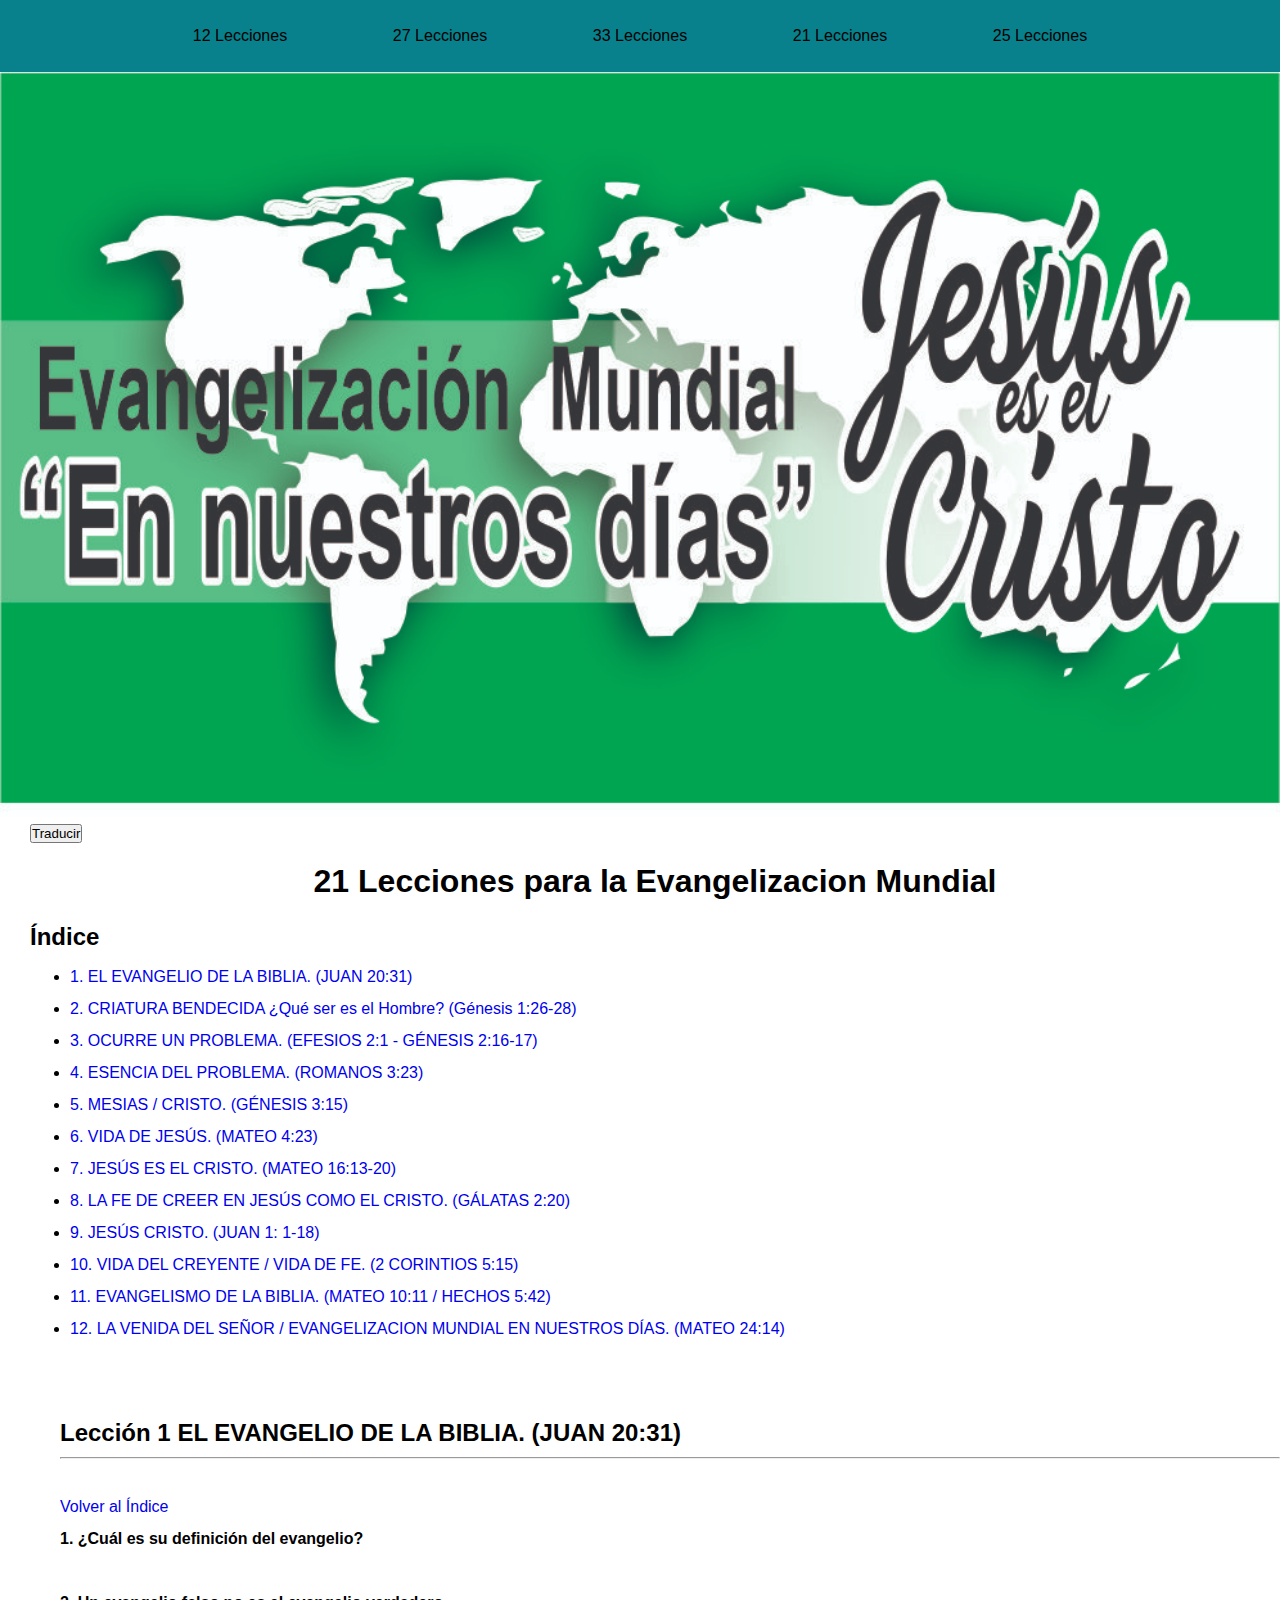
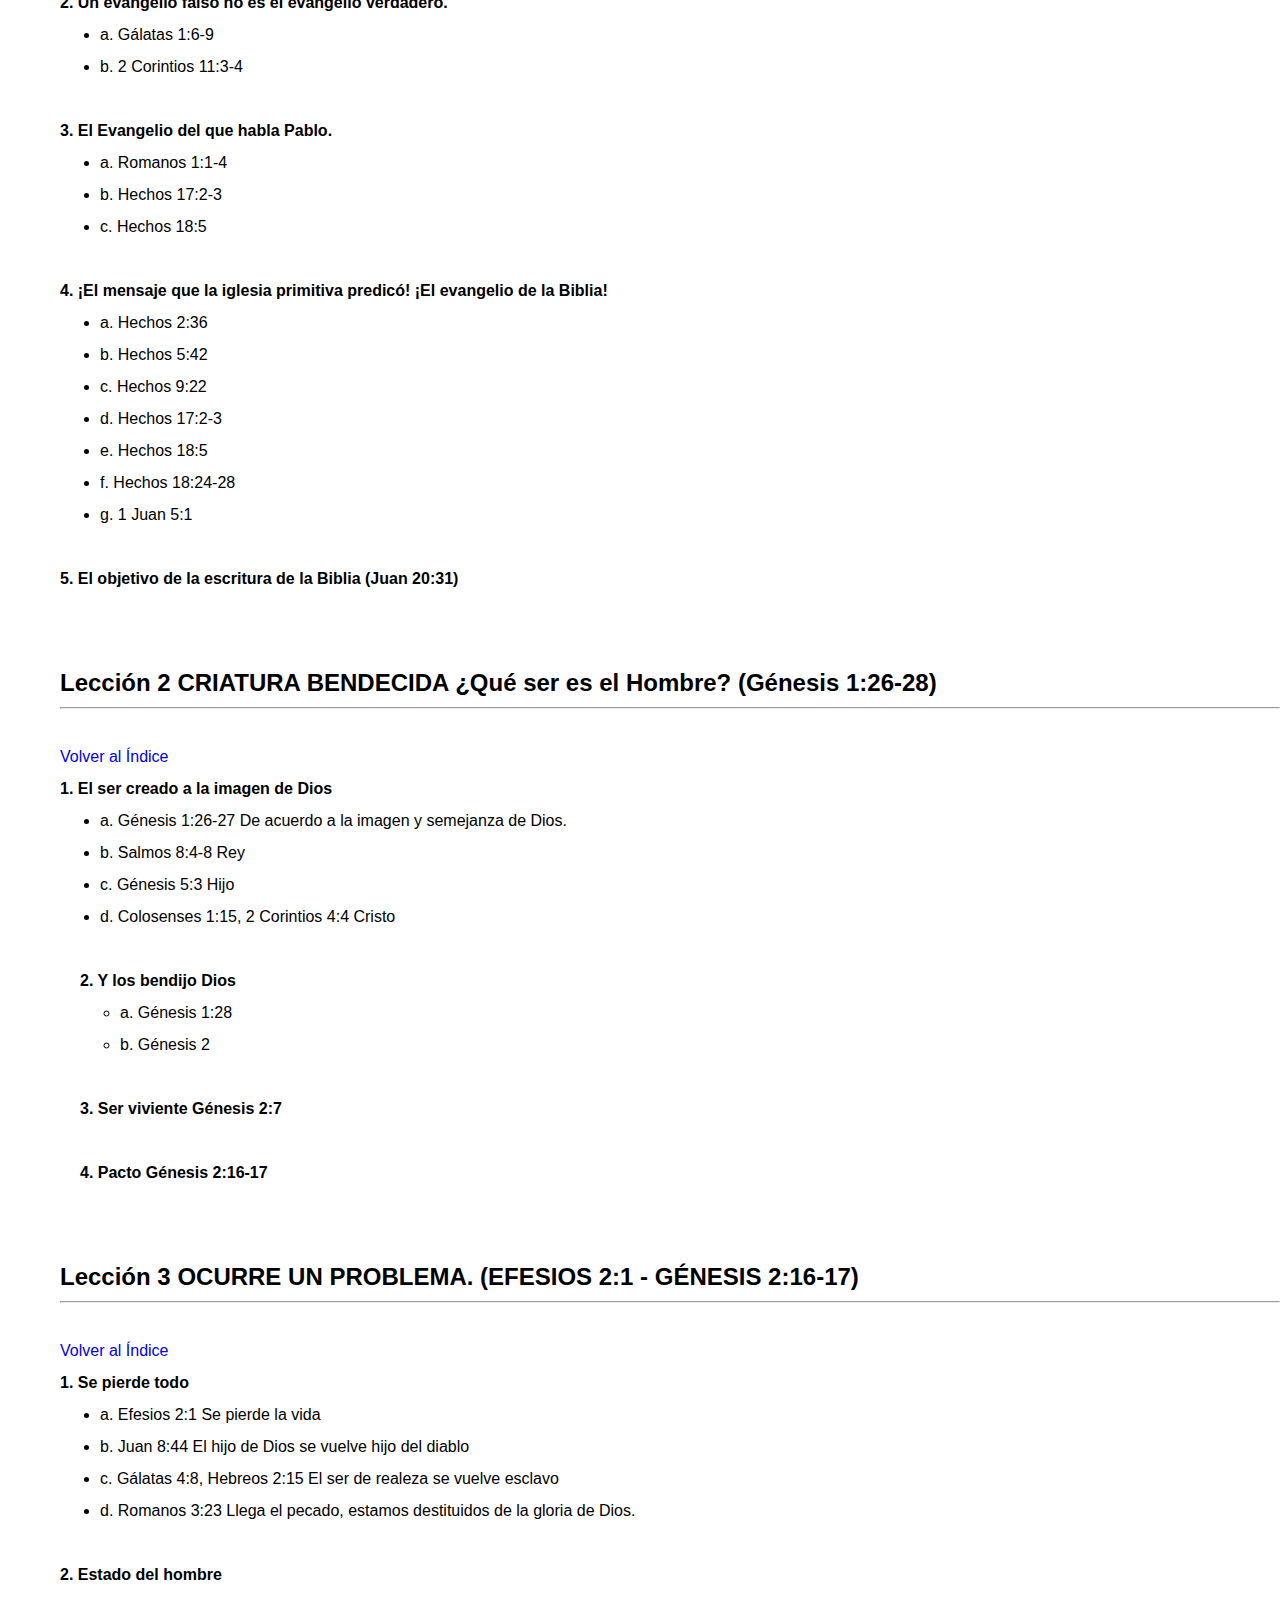
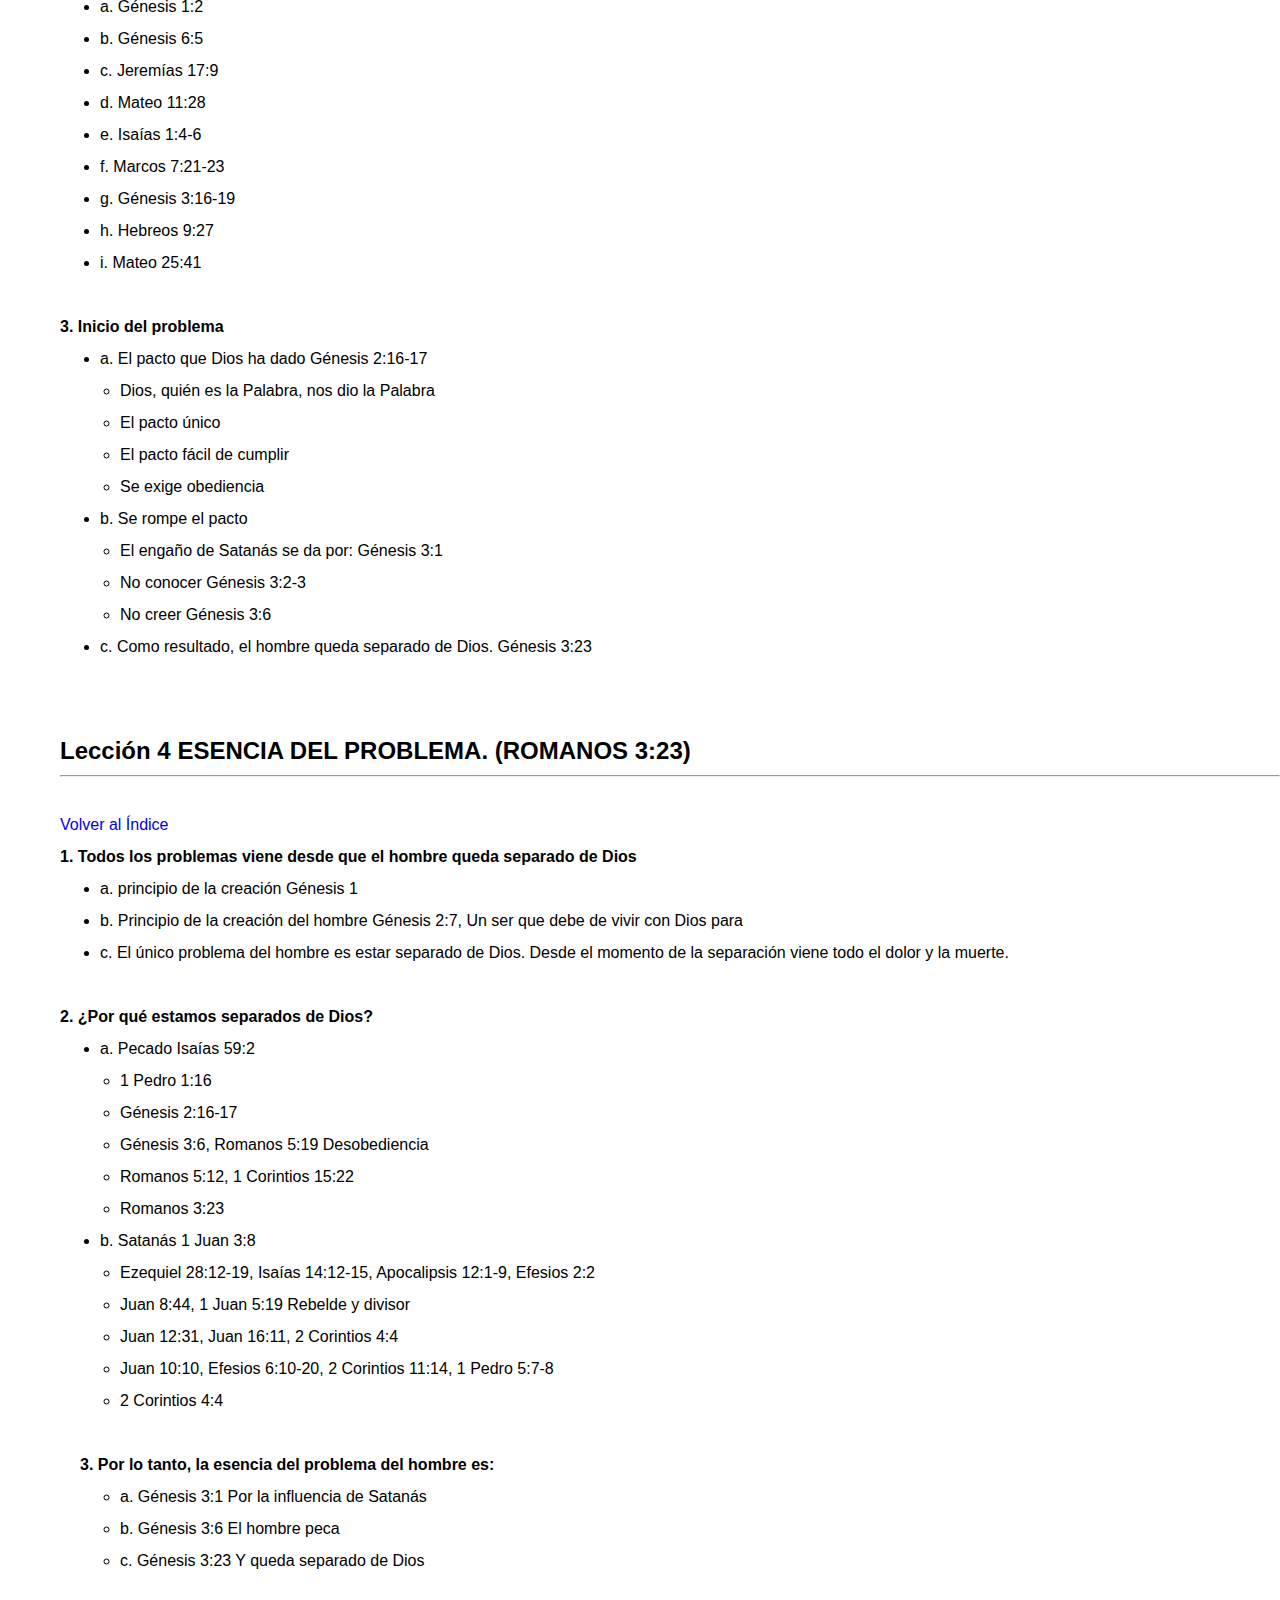
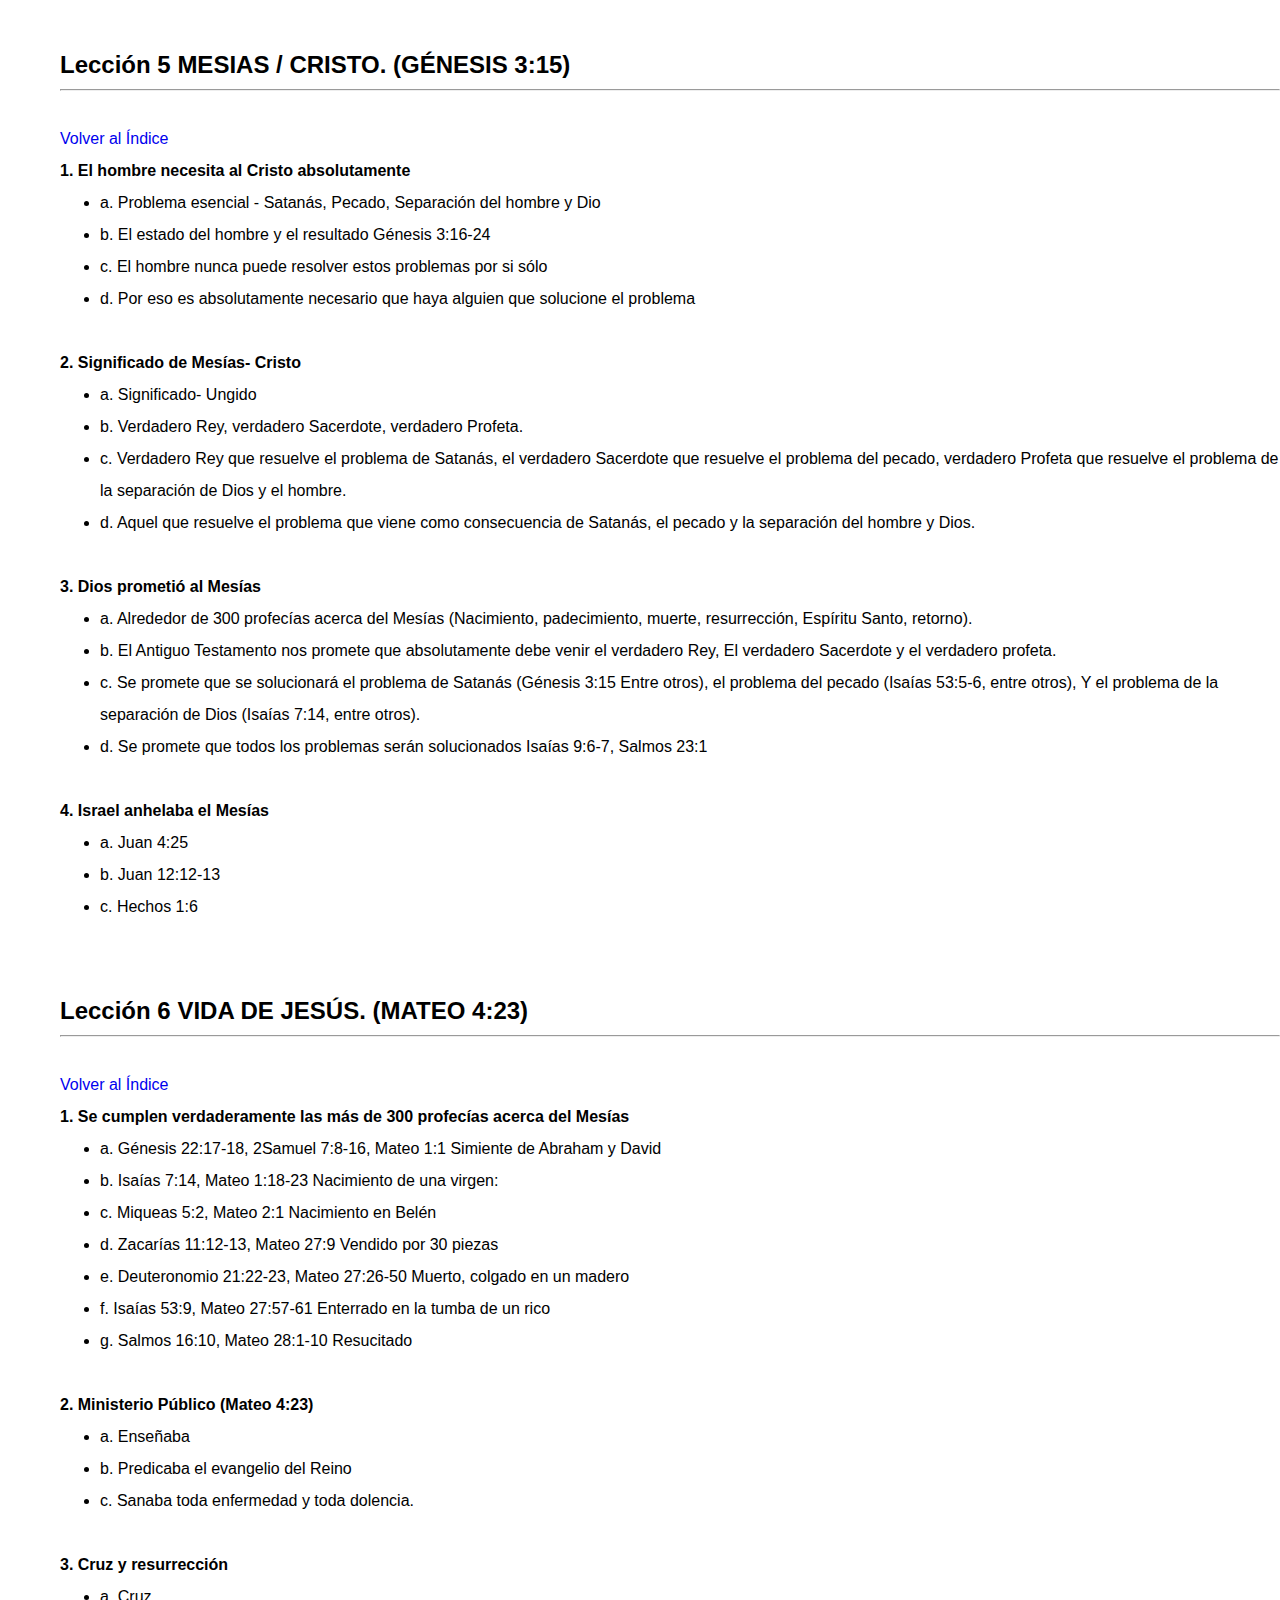
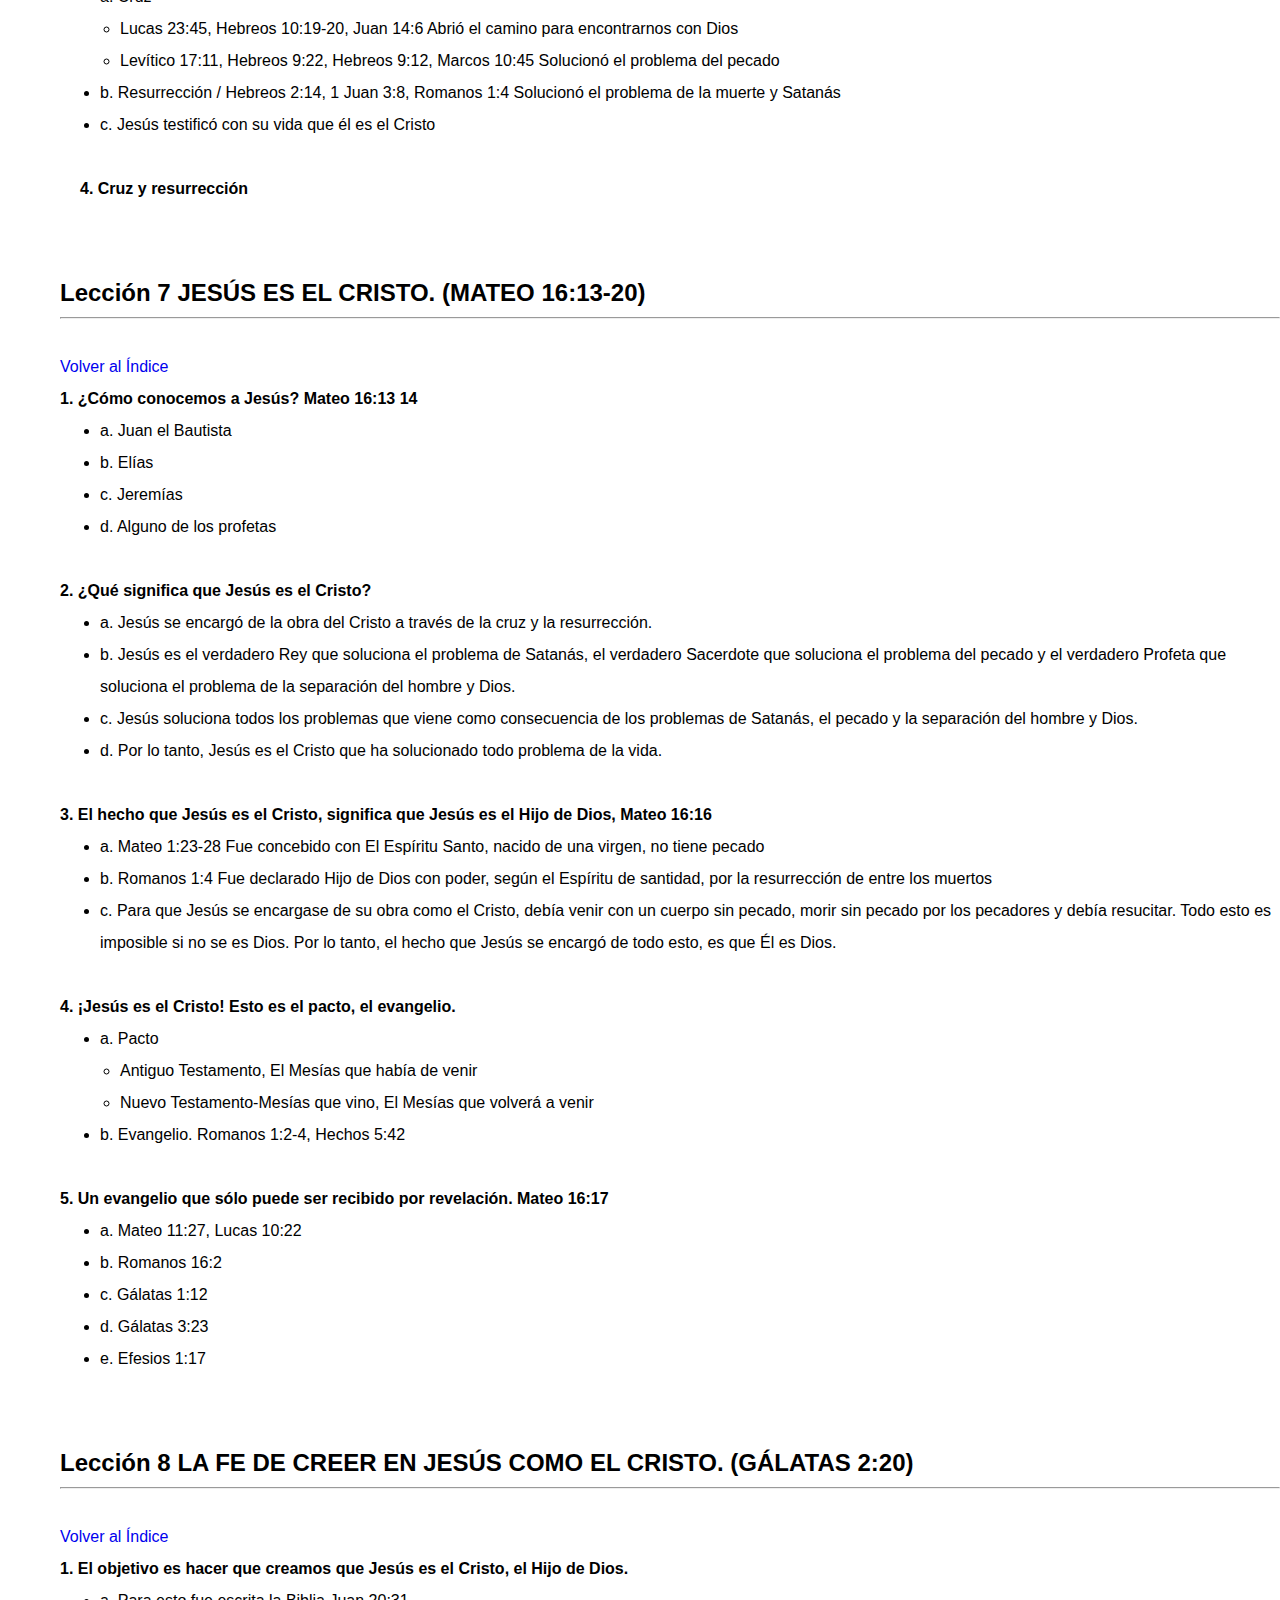
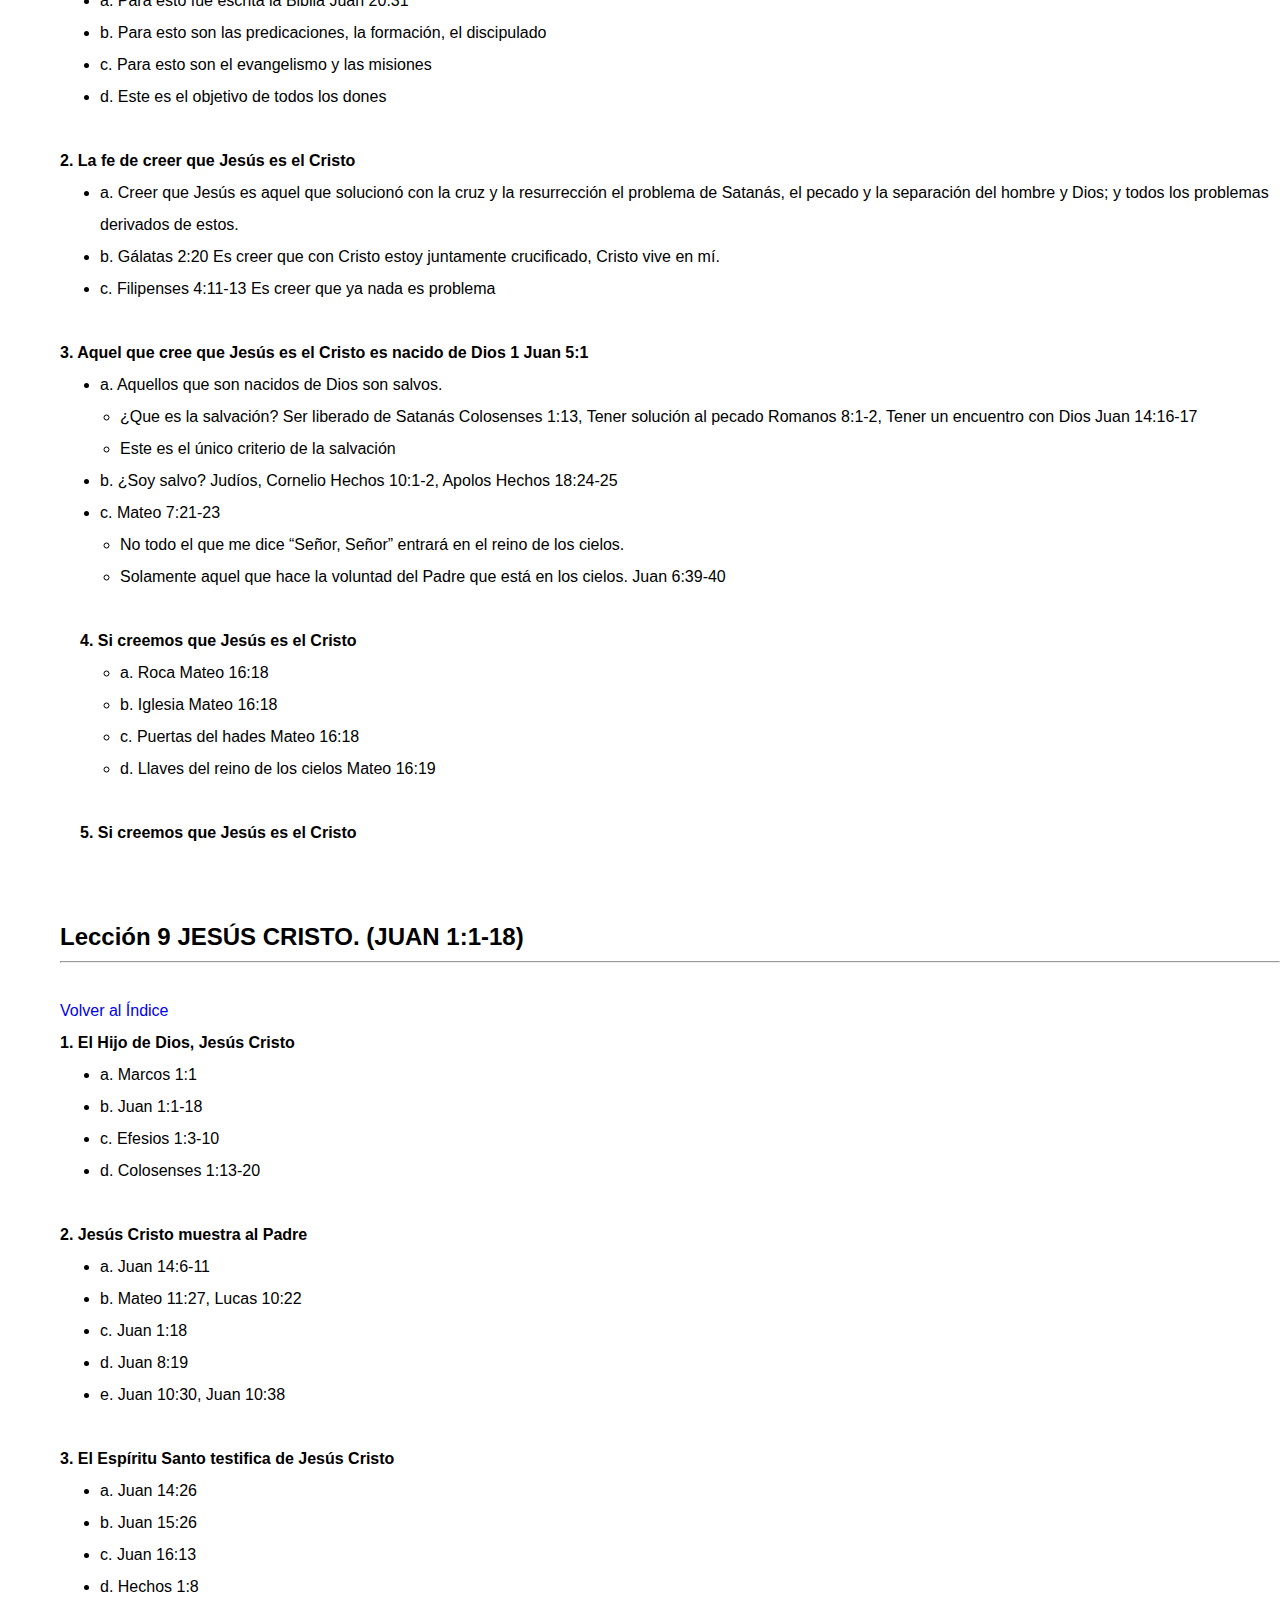
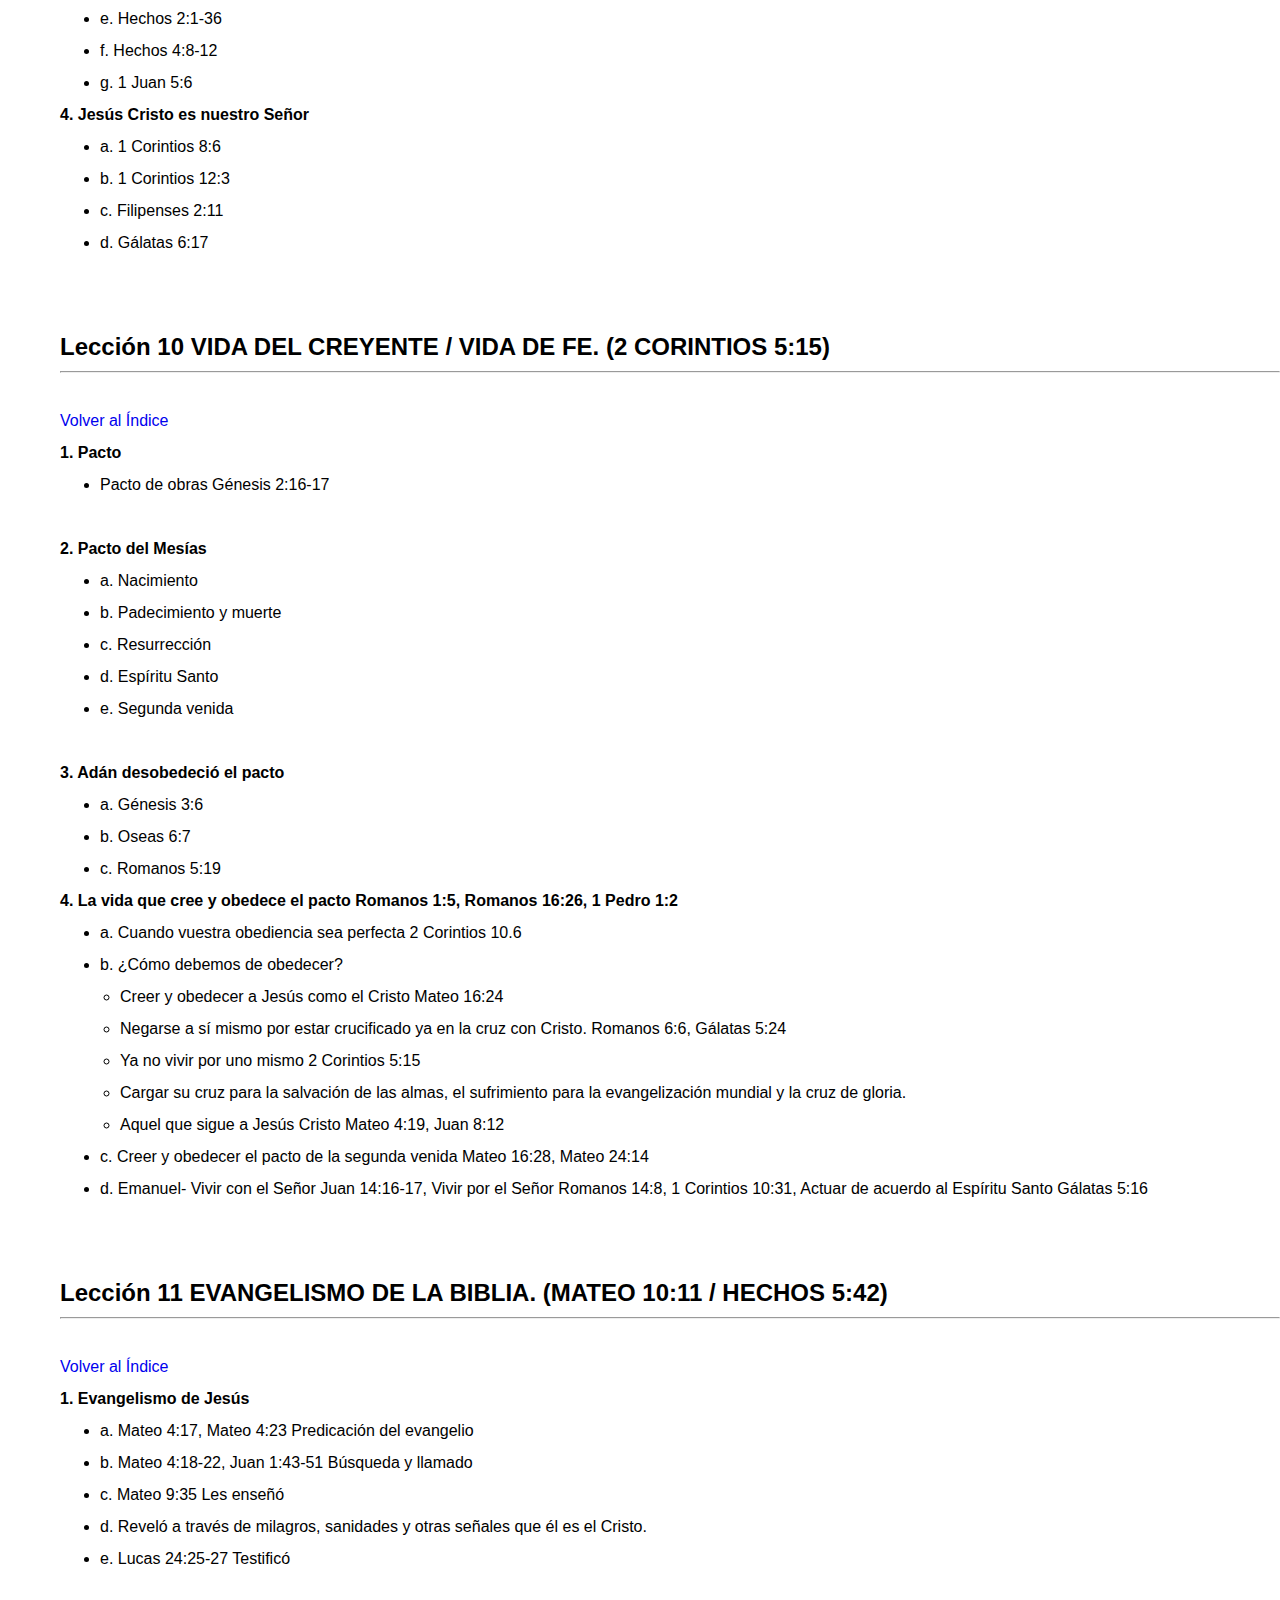
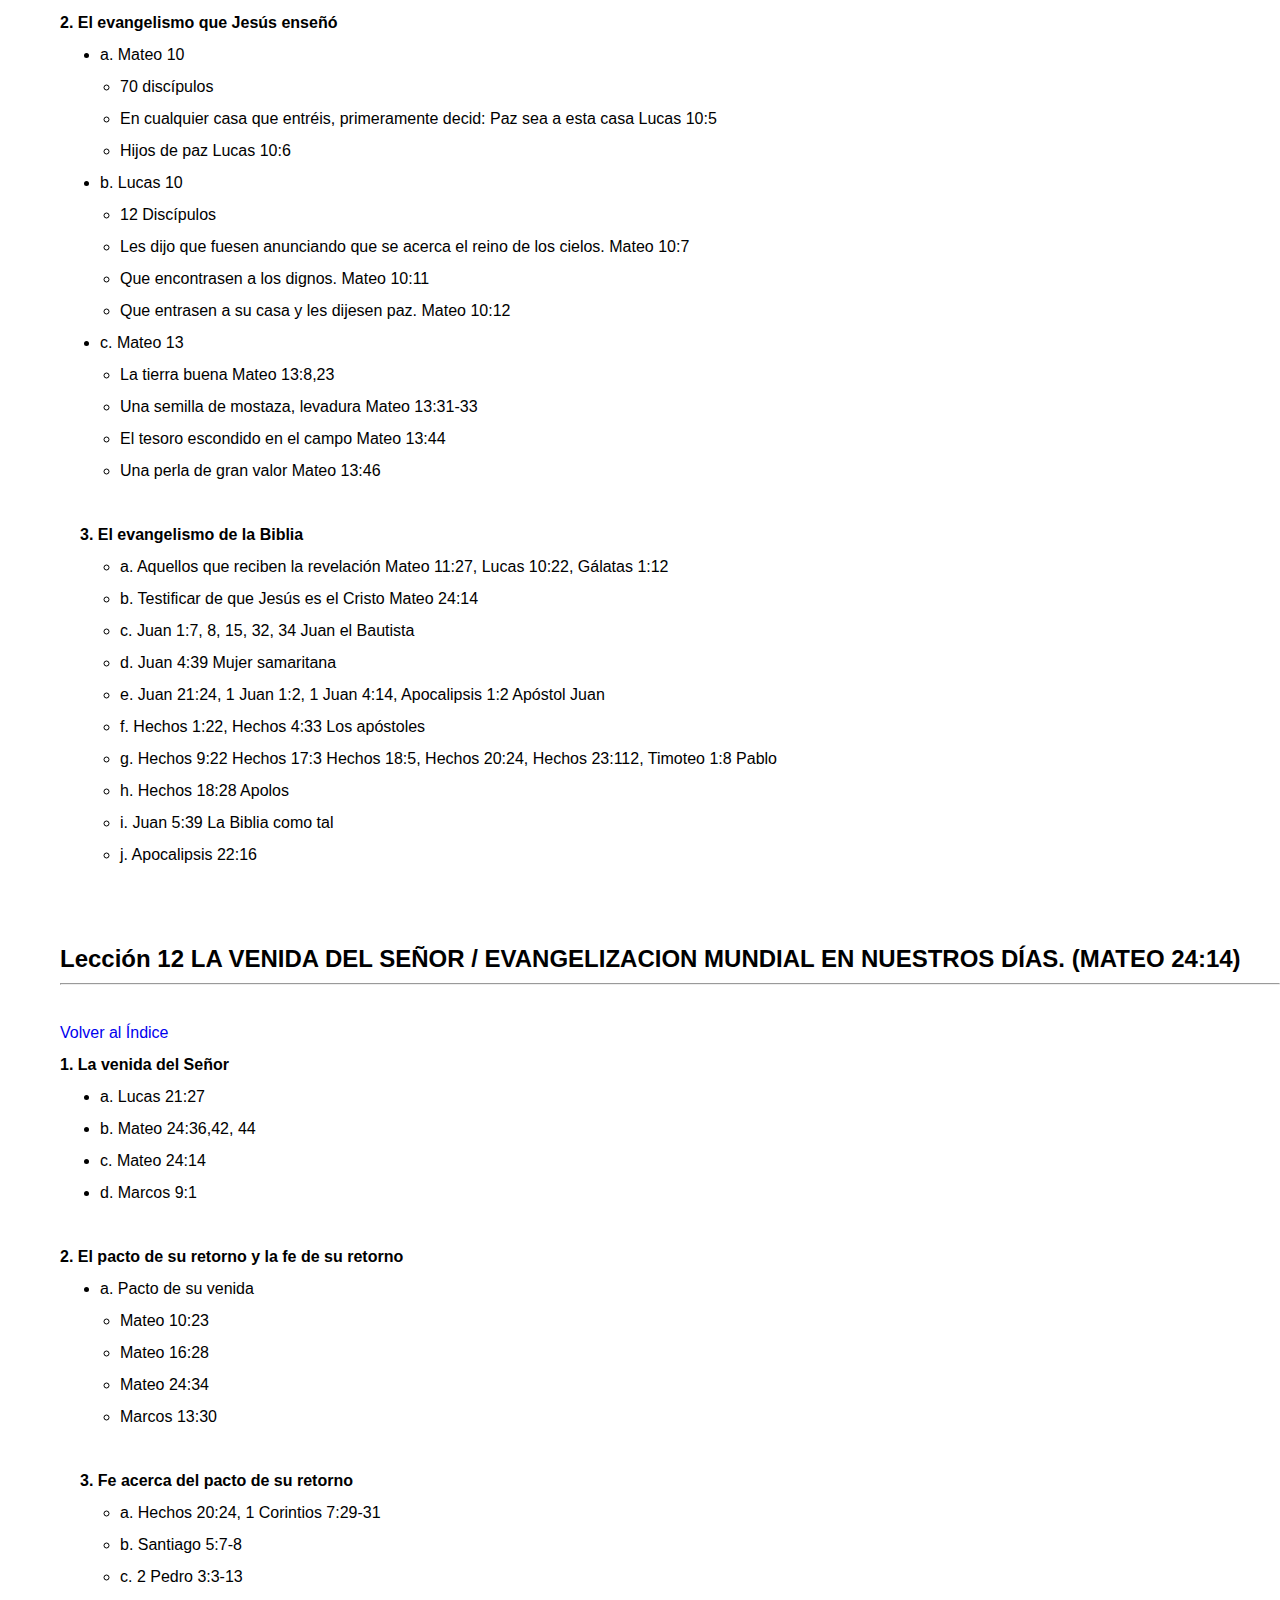
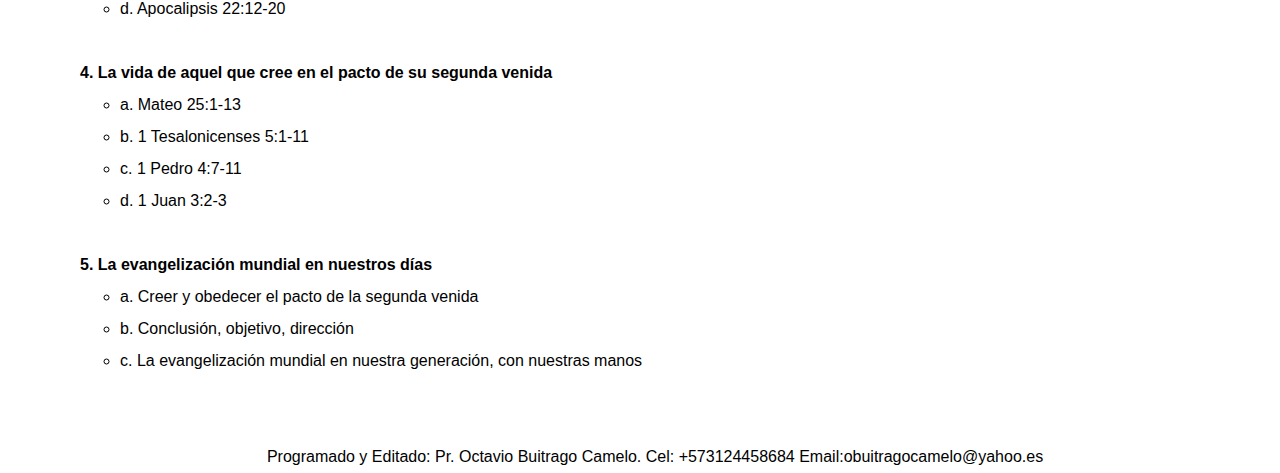
==== commit e597d313: "atualizacion" ====
--- a/21.html
+++ b/21.html
@@ -25,7 +25,7 @@
 		</nav>
 		<div class="contenedor-imagen">
 			<a href="#">
-				<img src="img/portada.jpg" alt="imagen evangelizacion mundial">
+				<img src="img/portada21EM.jpg" alt="imagen evangelizacion mundial">
 			</a>
 		</div>
 	</header>
